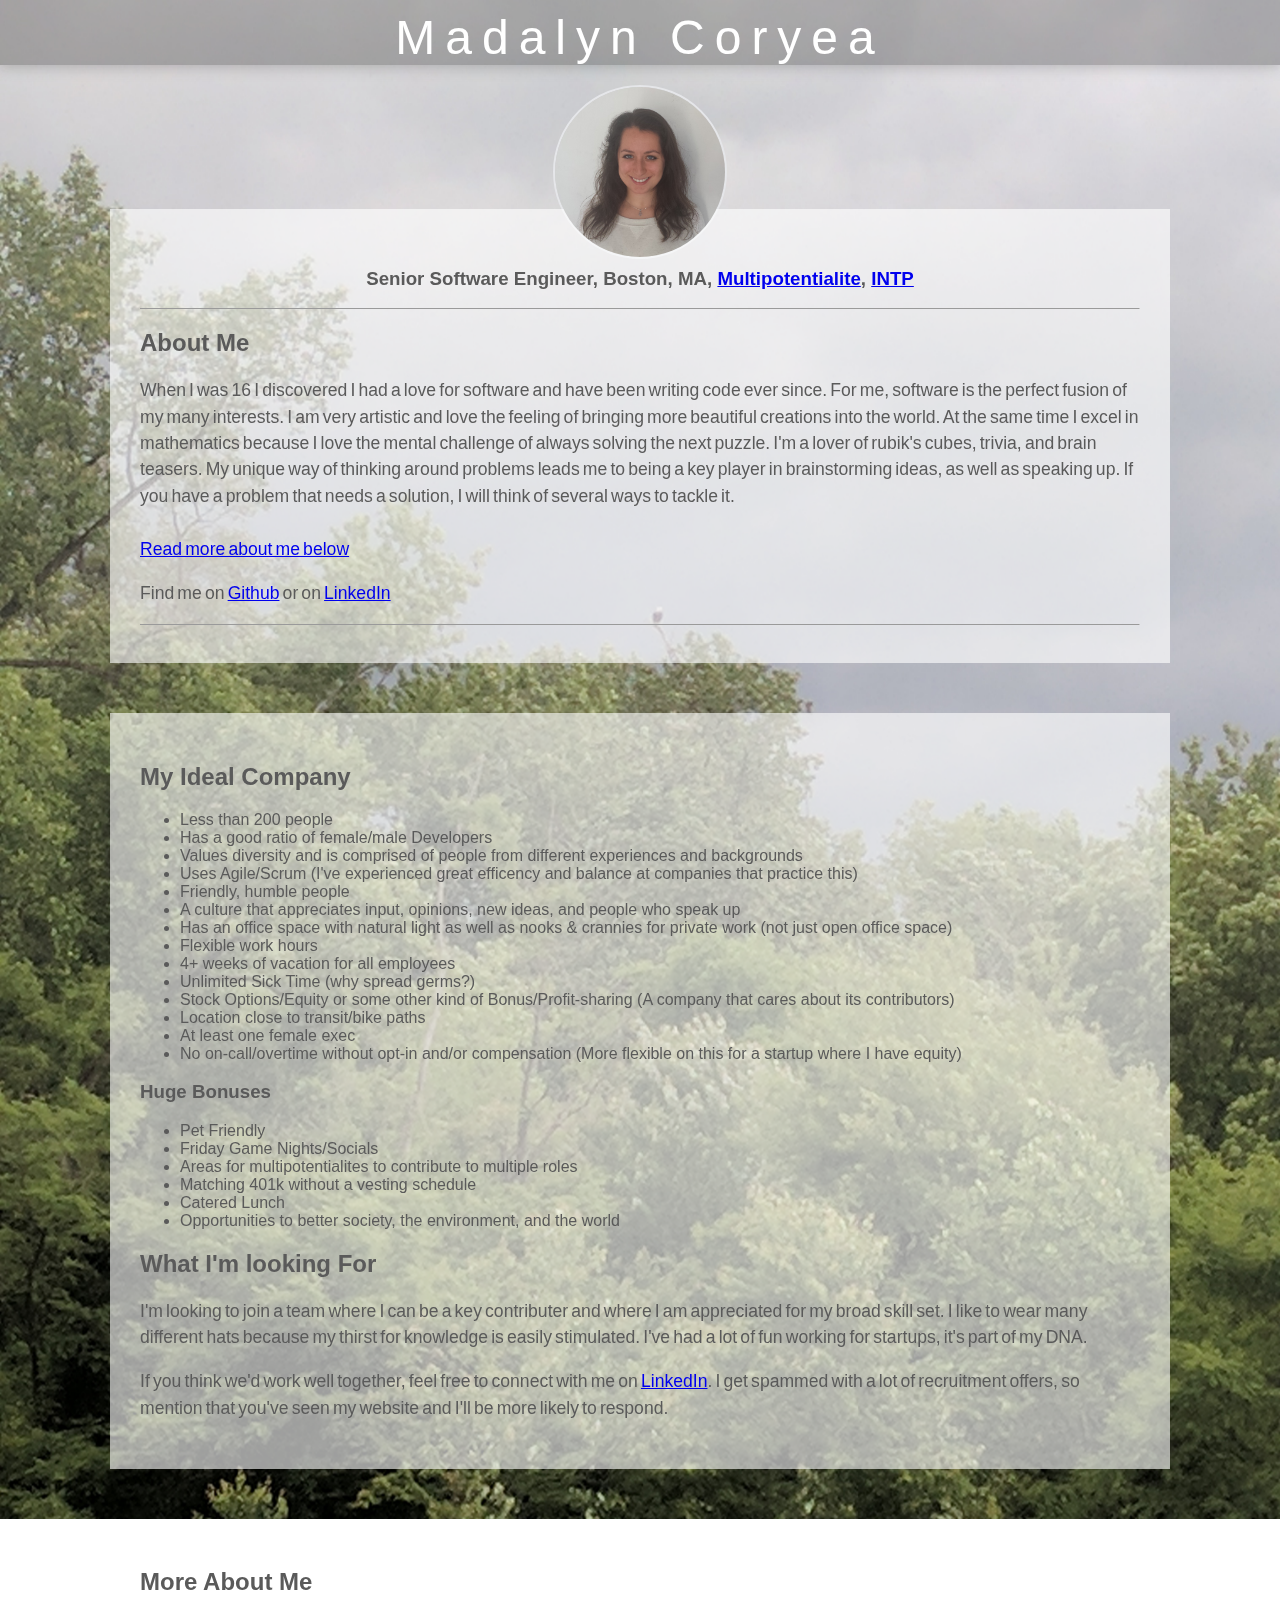
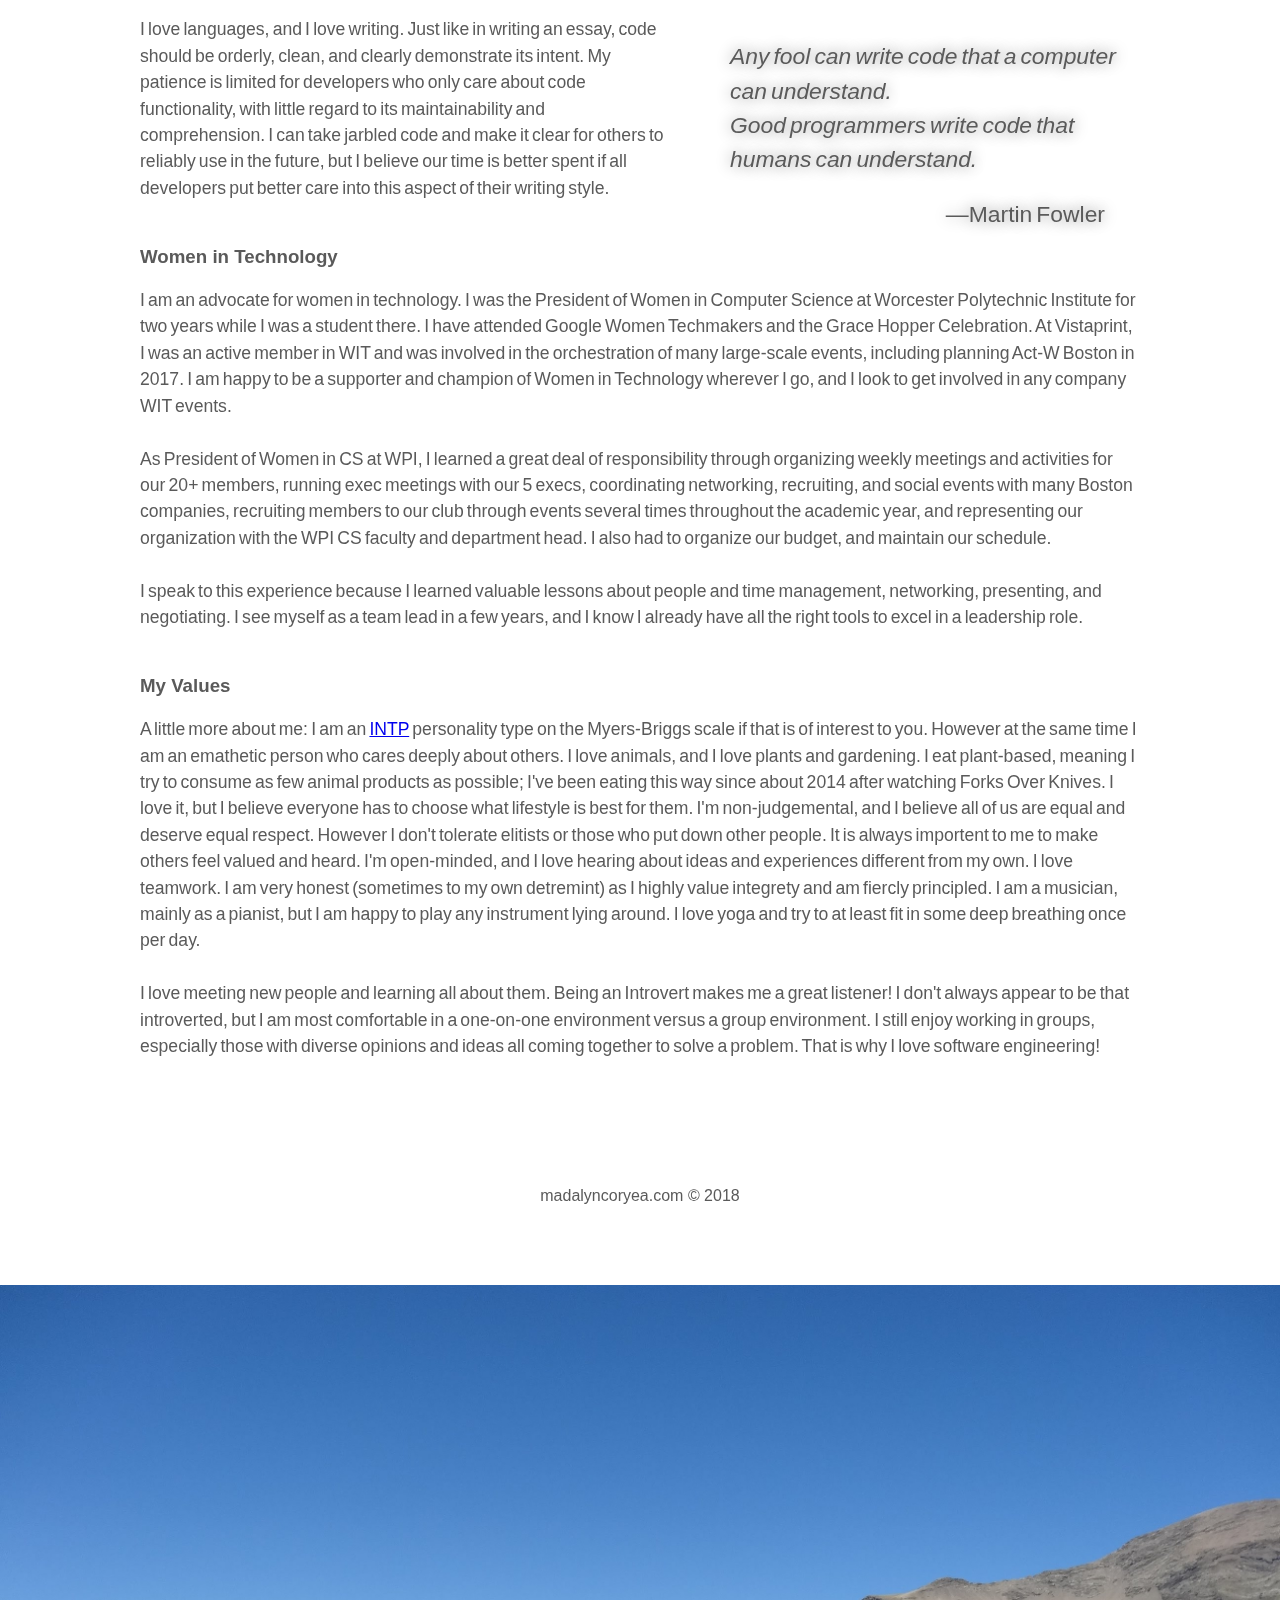
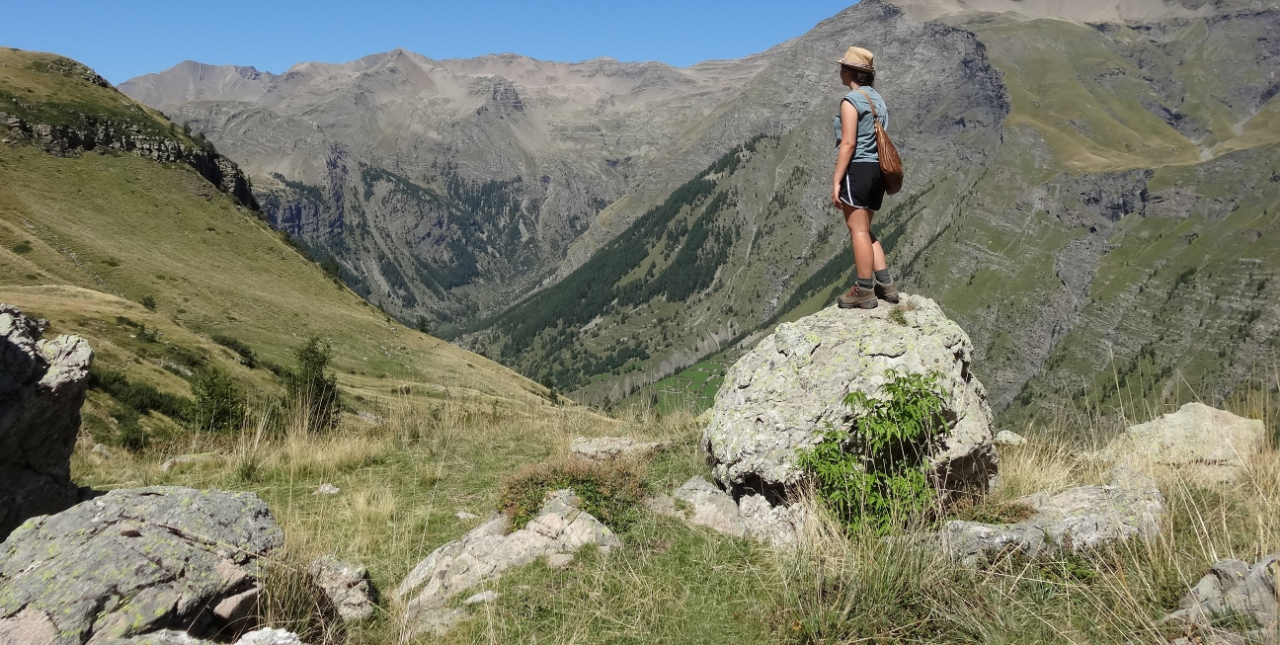
==== index.html @ 13cb74f4 "more background magic" ====
<html>
	<head>
		<link rel="stylesheet" href="default.css" type="text/css">
	</head>

	<body>
		<div class="wrapper">
 			<img id="bottom_background" src="scape_4.jpg" />

			<div class="logo">
				Madalyn Coryea
			</div>
			<!-- Mask for logo to offset the rest of the content correctly. -->
			<div class="logo_holder">
				Madalyn Coryea
			</div>

			<img id="headshot" src="headshot.jpg" alt="Madalyn Coryea's Photo"/>

			<div class="content negative-margin-top">
				<h3 id="tagline">
					Senior Software Engineer, Boston, MA, <a href="https://en.wikipedia.org/wiki/Multipotentiality">Multipotentialite</a>, <a href="https://www.16personalities.com/intp-personality" target="_blank">INTP</a>
				</h3>
				<hr/>
				<h2>
					About Me
				</h2>
				<p>
					When I was 16 I discovered I had a love for software and have been writing code ever since. For me, software is the perfect fusion of my many interests. I am very artistic and love the feeling of bringing more beautiful creations into the world. At the same time I excel in mathematics because I love the mental challenge of always solving the next puzzle. I'm a lover of rubik's cubes, trivia, and brain teasers. My unique way of thinking around problems leads me to being a key player in brainstorming ideas, as well as speaking up. If you have a problem that needs a solution, I will think of several ways to tackle it.
					<br/><br/>

					<a href="madalyncoryea.com">Read more about me below</a>
				</p>
				<p>
					Find me on <a href="https://github.com/madalyn">Github</a> or on <a href="https://www.linkedin.com/in/madalyn-coryea-bbb9a641/" target="_blank">LinkedIn</a>
				</p>
				<hr/>
			</div>

			<div class="content">
				<h2>
					My Ideal Company
				</h2>
				<ul>
					<li>Less than 200 people</li>
					<li>Has a good ratio of female/male Developers</li>
					<li>Values diversity and is comprised of people from different experiences and backgrounds</li>
					<li>Uses Agile/Scrum (I've experienced great efficency and balance at companies that practice this)</li>
					<li>Friendly, humble people</li>
					<li>A culture that appreciates input, opinions, new ideas, and people who speak up</li>
					<li>Has an office space with natural light as well as nooks & crannies for private work (not just open office space)</li>
					<li>Flexible work hours</li>
					<li>4+ weeks of vacation for all employees</li>
					<li>Unlimited Sick Time (why spread germs?)</li>
					<li>Stock Options/Equity or some other kind of Bonus/Profit-sharing (A company that cares about its contributors)</li>
					<li>Location close to transit/bike paths</li>
					<li>At least one female exec</li>
					<li>No on-call/overtime without opt-in and/or compensation (More flexible on this for a startup where I have equity)</li>
				</ul>

				<h3>
					Huge Bonuses
				</h3>
				<ul>
					<li>Pet Friendly</li>
					<li>Friday Game Nights/Socials</li>
					<li>Areas for multipotentialites to contribute to multiple roles</li>
					<li>Matching 401k without a vesting schedule</li>
					<li>Catered Lunch</li>
					<li>Opportunities to better society, the environment, and the world</li>
				</ul>
				<h2>
					What I'm looking For
				</h2>
				<p>
					I'm looking to join a team where I can be a key contributer and where I am appreciated for my broad skill set. I like to wear many different hats because my thirst for knowledge is easily stimulated. I've had a lot of fun working for startups, it's part of my DNA.
				</p>
				<p>
					If you think we'd work well together, feel free to connect with me on <a href="https://www.linkedin.com/in/madalyn-coryea-bbb9a641/" target="_blank">LinkedIn</a>. I get spammed with a lot of recruitment offers, so mention that you've seen my website and I'll be more likely to respond.
				</p>
			</div>
		</div>
		<div class="no-background">
			<div class="content">
				<h2>More About Me</h2>
				<div class="quote position-relative">
						<p><em>Any fool can write code that a computer can understand. <br>Good programmers write code that humans can understand.</em> <br><span class="align-right">&#8212;Martin Fowler</span></p>
					</div>
				<p>
				I love languages, and I love writing. Just like in writing an essay, code should be orderly, clean, and clearly demonstrate its intent. My patience is limited for developers who only care about code functionality, with little regard to its maintainability and comprehension. I can take jarbled code and make it clear for others to reliably use in the future, but I believe our time is better spent if all developers put better care into this aspect of their writing style.
				<br/><br/>
				</p>

				<h3>Women in Technology</h3>
				<p>
				I am an advocate for women in technology. I was the President of Women in Computer Science at Worcester Polytechnic Institute for two years while I was a student there. I have attended Google Women Techmakers and the Grace Hopper Celebration. At Vistaprint, I was an active member in WIT and was involved in the orchestration of many large-scale events, including planning Act-W Boston in 2017. I am happy to be a supporter and champion of Women in Technology wherever I go, and I look to get involved in any company WIT events.
				<br/><br/>

				As President of Women in CS at WPI, I learned a great deal of responsibility through organizing weekly meetings and activities for our 20+ members, running exec meetings with our 5 execs, coordinating networking, recruiting, and social events with many Boston companies, recruiting members to our club through events several times throughout the academic year, and representing our organization with the WPI CS faculty and department head. I also had to organize our budget, and maintain our schedule.
				<br/><br/>

				I speak to this experience because I learned valuable lessons about people and time management, networking, presenting, and negotiating. I see myself as a team lead in a few years, and I know I already have all the right tools to excel in a leadership role.
				<br/><br/>
				</p>

				<h3>My Values</h3>
				<p>
				A little more about me: I am an <a href="https://www.16personalities.com/intp-personality" target="_blank">INTP</a> personality type on the Myers-Briggs scale if that is of interest to you. However at the same time I am an emathetic person who cares deeply about others. I love animals, and I love plants and gardening. I eat plant-based, meaning I try to consume as few animal products as possible; I've been eating this way since about 2014 after watching Forks Over Knives. I love it, but I believe everyone has to choose what lifestyle is best for them. I'm non-judgemental, and I believe all of us are equal and deserve equal respect. However I don't tolerate elitists or those who put down other people. It is always importent to me to make others feel valued and heard. I'm open-minded, and I love hearing about ideas and experiences different from my own. I love teamwork. I am very honest (sometimes to my own detremint) as I highly value integrety and am fiercly principled. I am a musician, mainly as a pianist, but I am happy to play any instrument lying around. I love yoga and try to at least fit in some deep breathing once per day.
				<br/><br/>

				I love meeting new people and learning all about them. Being an Introvert makes me a great listener! I don't always appear to be that introverted, but I am most comfortable in a one-on-one environment versus a group environment. I still enjoy working in groups, especially those with diverse opinions and ideas all coming together to solve a problem. That is why I love software engineering!
				</p>
			</div>
		</div>
		<div>
			<div class="content text-align-center">
				madalyncoryea.com &copy; 2018
			</div>
			<!-- TODO: This should be fixed to the bottom. The top should scroll relative to it's section (as a section background) -->
			<img id="background" src="scape_6.JPG" />
		</div>
	</body>
</html>
---- default.css ----
/*
--fonts--
"Lucida Console", Monaco, monospace
"Courier New", Courier, monospace
Arial, Helvetica, sans-serif;
Palatino,"Palatino Linotype","Palatino LT STD","Book Antiqua",Georgia,serif;
Optima,Segoe,"Segoe UI",Candara,Calibri,Arial,sans-serif;
--styles--
box-shadow: 0px 0px 15px rgba(0,0,0,.25);
--colors--
rgb(0, 255, 226) ##ddfdcd
rgb(99, 255, 237)
*/
html,body{
	color: rgb(90,90,90); 
	font-family: "Century Gothic",CenturyGothic,AppleGothic,sans-serif;
	font-size: 100%;
	margin:0;
	padding: 0;
}
h1{font-weight: normal; /*box-shadow: 0px 0px 15px rgba(0,0,0,.25);*/}
h2{}
h3{}
p {font-size: 1.1em; line-height: 1.5em; word-spacing: -0.1em;}
hr{border-bottom-style: none;}

#bottom_background{
	position: fixed;
	width: 100%;
	height: auto;
	min-width: 1080px;
	min-height: 720px;
	z-index: -1;
}

.tree-background{
	background-image: url("scape_4.jpg");
	width: 100%;
	height: auto;
	z-index: -1;
}

#background{
	width: 100%;
	height: auto;
	min-width: 1080px;
	min-height: 720px;
	z-index: -1;
	/* Position:fixed; Perhaps adding a second, third, etc. image.
	position: fixed;
	bottom: 0;*/
}

.no-background{
	background-color: white;
	z-index: 2;
	width: 100%
}

#footer .img{
/*	background-image: url("scape_6.JPG");
*/	width: 100%;
	height: 100%;
	padding: 80px 0px;
	min-width: 1080px;
	min-height: 720px;
}

.wrapper{
	/*position: absolute;
	height: 100%;*/
	width: 100%;
}

.logo{
	/* Have a high padding to top to start (~200px) then sticky header after scroll to header height */
	/*font-family: Arial, Helvetica, sans-serif;*/
	position: fixed;
	z-index: 1;
}

.logo_holder{
	visibility: hidden;
}

.logo, .logo_holder{
	width: 100%;
	font-size: 36pt;
	letter-spacing: 10px;
	text-align: center;
	box-shadow: 0px 0px 15px rgba(0,0,0,.25);
	background-color: rgba(0,0,0,.25);
	color: white;
	padding-top: 10px;
}

.content{
	display: block;
	margin: 50px auto;
	padding: 30px;
	max-width: 1000px;
	background-color: rgba(255,255,255,.62);
}

.quote{
	display: inline-block;
	float:right;
	max-width:410px;
	font-size:1.3em;
	margin:0px 0px 30px 60px;
	text-shadow:0px 0px 15px gray;
	/*color:rgb(94,94,94);*/
}

#headshot{
	width: 170px;
	border-radius: 50%;
	display: block;
	margin: 20px auto;
	border: 2px solid rgb(229, 230, 233);
}

#tagline{
	text-align: center;
	padding-top: 10px;
}

#about_page{
	border-bottom: rgb(0, 255, 226) 20px dashed;
	box-shadow: 0px 0px 15px rgba(0,0,0,.25);
}


.color-gray{color:dimgray;}
.position-relative{position: relative;}
.padding-normal{ padding: 0px 20px;}
.align-right{float: right; margin-right:35px; margin-top: 20px;}
.negative-margin-top{margin-top: -70px}
.text-align-center{text-align: center;}
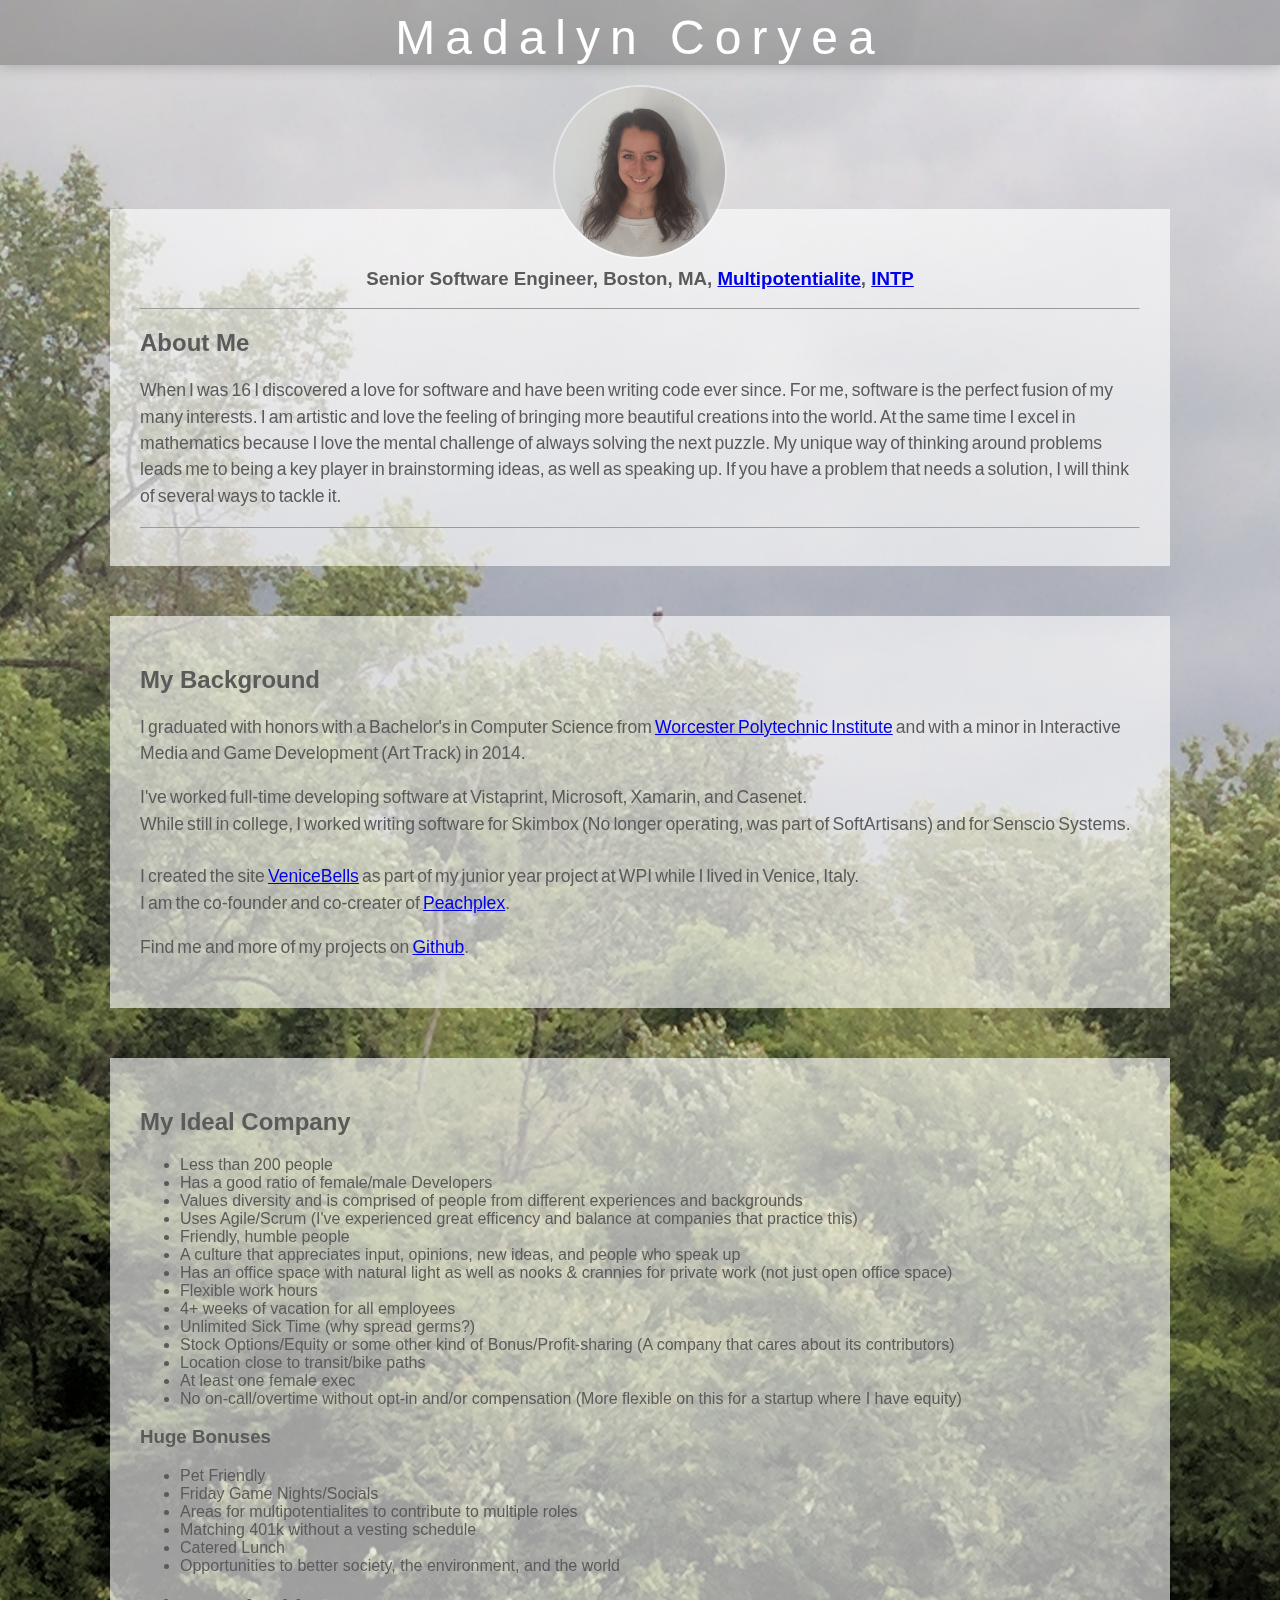
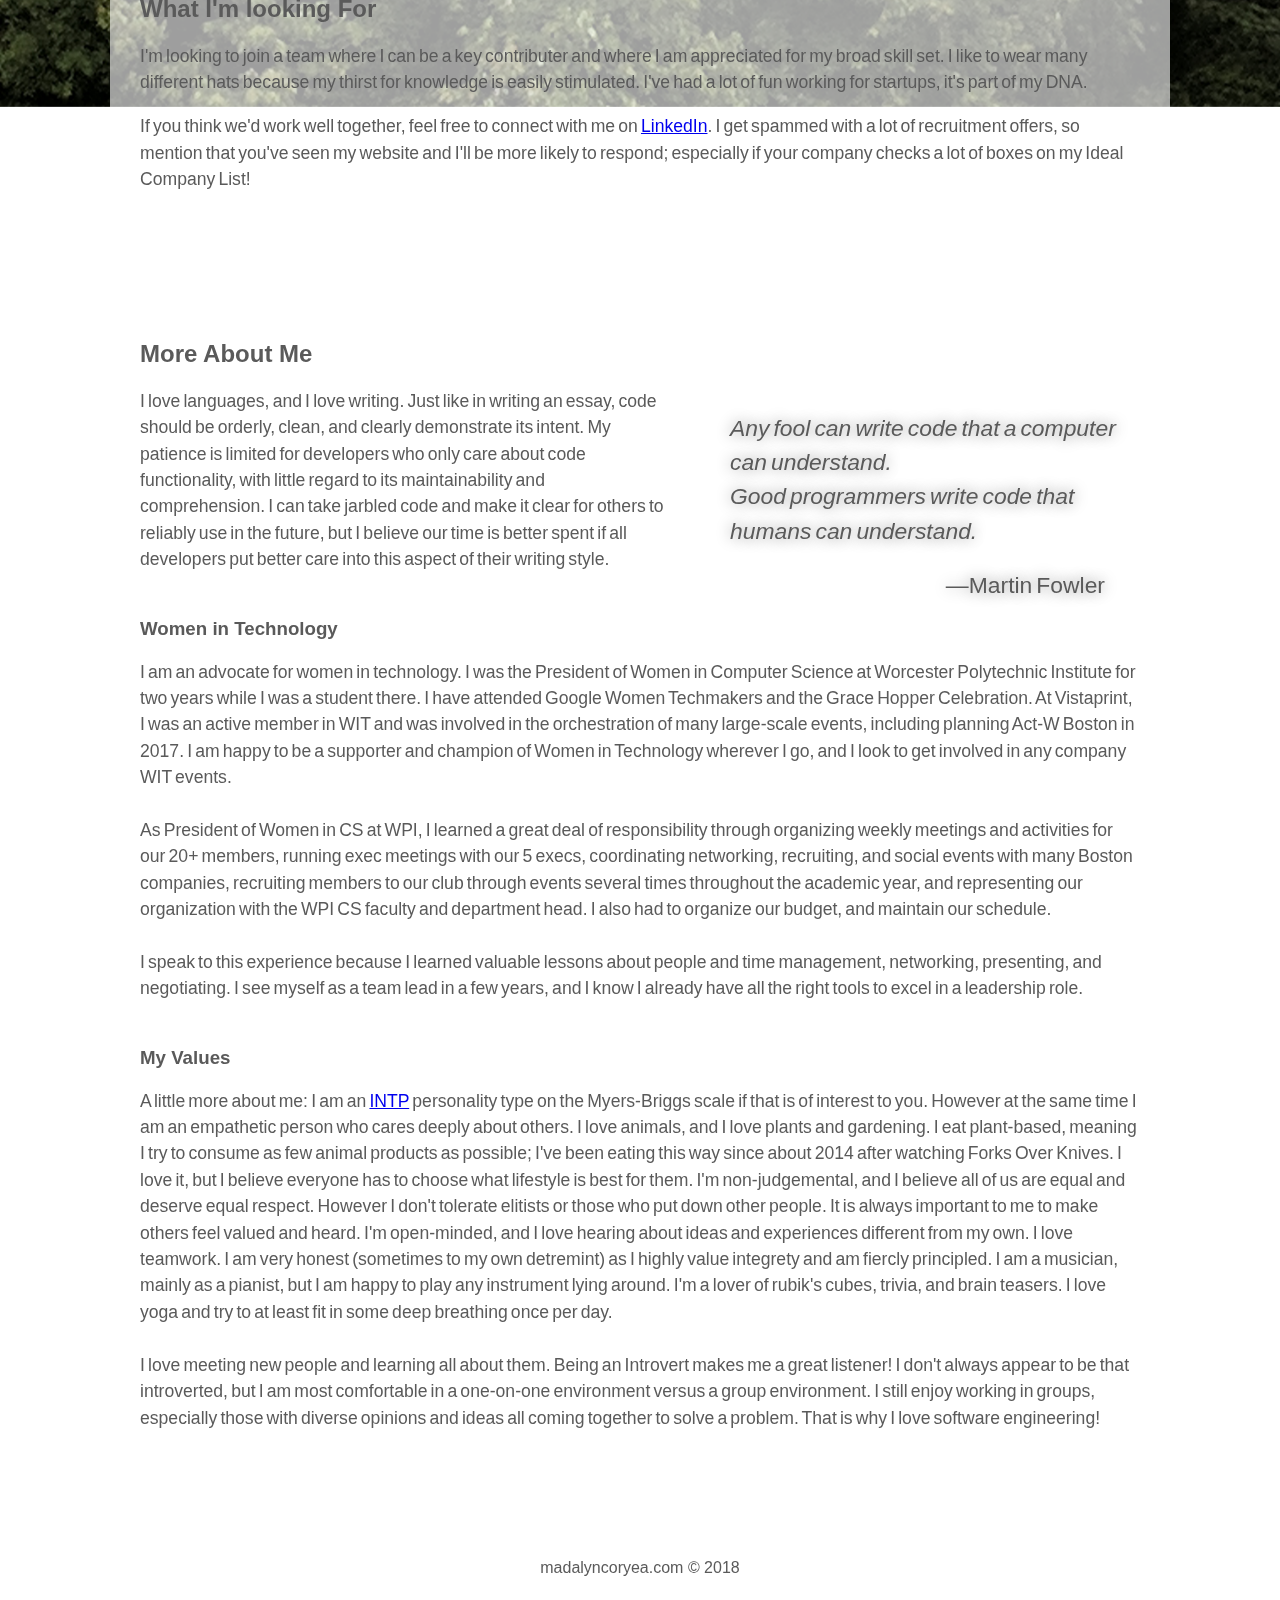
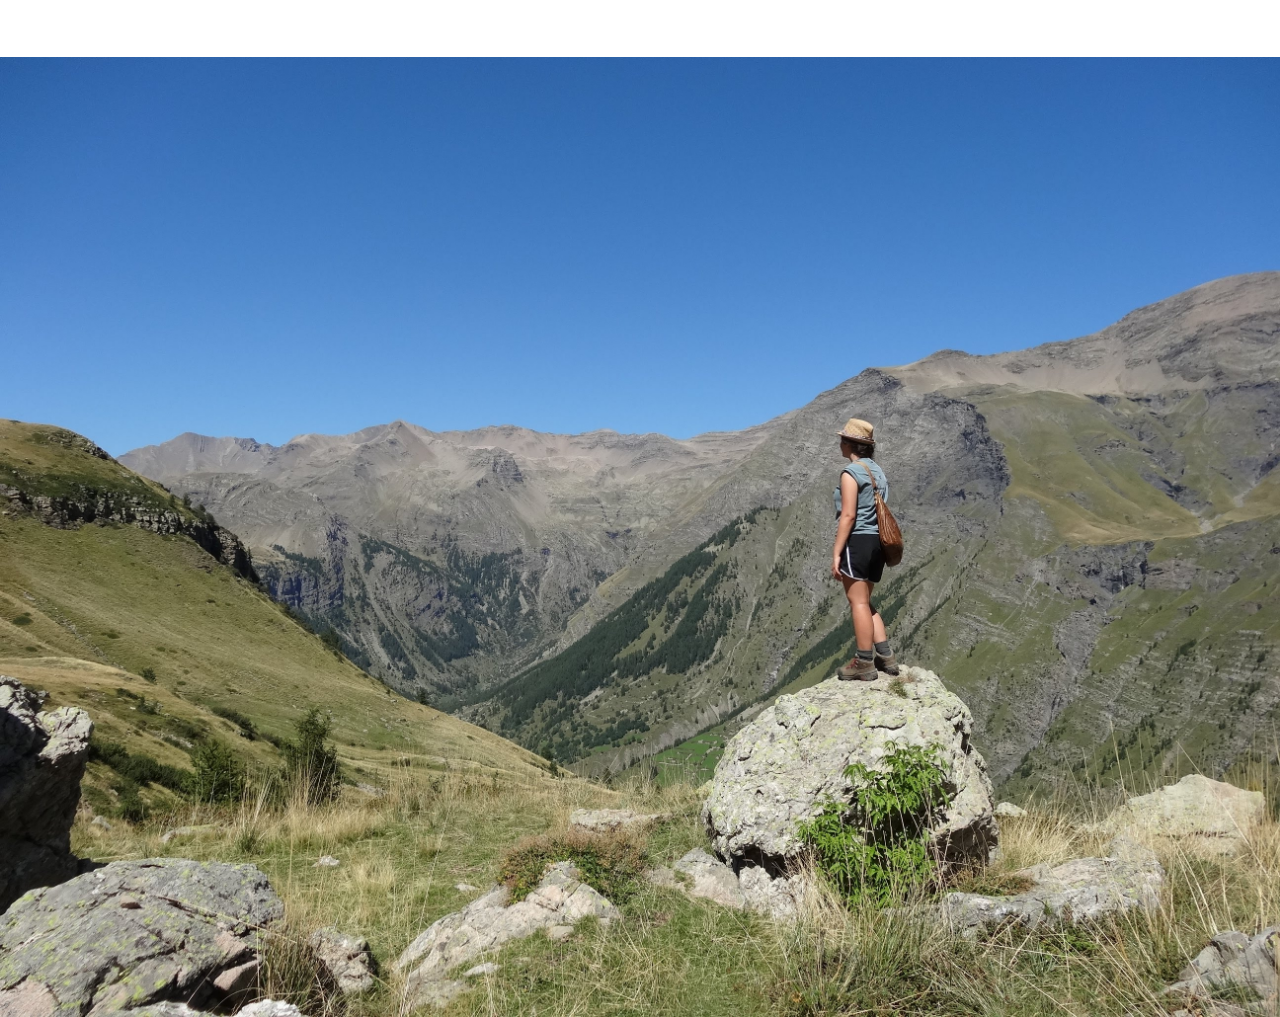
==== commit a4f74f19: "Content updated" ====
--- a/index.html
+++ b/index.html
@@ -19,24 +19,36 @@
 
 			<div class="content negative-margin-top">
 				<h3 id="tagline">
-					Senior Software Engineer, Boston, MA, <a href="https://en.wikipedia.org/wiki/Multipotentiality">Multipotentialite</a>, <a href="https://www.16personalities.com/intp-personality" target="_blank">INTP</a>
+					Senior Software Engineer, Boston, MA, <a href="https://en.wikipedia.org/wiki/Multipotentiality" target="_blank">Multipotentialite</a>, <a href="https://www.16personalities.com/intp-personality" target="_blank">INTP</a>
 				</h3>
 				<hr/>
 				<h2>
 					About Me
 				</h2>
 				<p>
-					When I was 16 I discovered I had a love for software and have been writing code ever since. For me, software is the perfect fusion of my many interests. I am very artistic and love the feeling of bringing more beautiful creations into the world. At the same time I excel in mathematics because I love the mental challenge of always solving the next puzzle. I'm a lover of rubik's cubes, trivia, and brain teasers. My unique way of thinking around problems leads me to being a key player in brainstorming ideas, as well as speaking up. If you have a problem that needs a solution, I will think of several ways to tackle it.
-					<br/><br/>
-
-					<a href="madalyncoryea.com">Read more about me below</a>
-				</p>
-				<p>
-					Find me on <a href="https://github.com/madalyn">Github</a> or on <a href="https://www.linkedin.com/in/madalyn-coryea-bbb9a641/" target="_blank">LinkedIn</a>
+					When I was 16 I discovered a love for software and have been writing code ever since. For me, software is the perfect fusion of my many interests. I am  artistic and love the feeling of bringing more beautiful creations into the world. At the same time I excel in mathematics because I love the mental challenge of always solving the next puzzle. My unique way of thinking around problems leads me to being a key player in brainstorming ideas, as well as speaking up. If you have a problem that needs a solution, I will think of several ways to tackle it.
 				</p>
 				<hr/>
 			</div>
 
+			<div class="content">
+				<h2>My Background</h2>
+				<p>
+					I graduated with honors with a Bachelor's in Computer Science from <a href="https://en.wikipedia.org/wiki/Worcester_Polytechnic_Institute#Academics" target="_blank">Worcester Polytechnic Institute</a> and with a minor in Interactive Media and Game Development (Art Track) in 2014.
+				</p>
+				<p>
+					I've worked full-time developing software at Vistaprint, Microsoft, Xamarin, and Casenet.
+					<br/>
+					While still in college, I worked writing software for Skimbox (No longer operating, was part of SoftArtisans) and for Senscio Systems.
+					<br/><br/>
+					I created the site <a href="http://venicebells.com/">VeniceBells</a> as part of my junior year project at WPI while I lived in Venice, Italy.
+					<br/>
+					I am the co-founder and co-creater of <a href="http://peachplex.com">Peachplex</a>.
+				</p>
+				<p>
+					Find me and more of my projects on <a href="https://github.com/madalyn">Github</a>.
+				</p>
+			</div>
 			<div class="content">
 				<h2>
 					My Ideal Company
@@ -76,7 +88,7 @@
 					I'm looking to join a team where I can be a key contributer and where I am appreciated for my broad skill set. I like to wear many different hats because my thirst for knowledge is easily stimulated. I've had a lot of fun working for startups, it's part of my DNA.
 				</p>
 				<p>
-					If you think we'd work well together, feel free to connect with me on <a href="https://www.linkedin.com/in/madalyn-coryea-bbb9a641/" target="_blank">LinkedIn</a>. I get spammed with a lot of recruitment offers, so mention that you've seen my website and I'll be more likely to respond.
+					If you think we'd work well together, feel free to connect with me on <a href="https://www.linkedin.com/in/madalyn-coryea-bbb9a641/" target="_blank">LinkedIn</a>. I get spammed with a lot of recruitment offers, so mention that you've seen my website and I'll be more likely to respond; especially if your company checks a lot of boxes on my Ideal Company List!
 				</p>
 			</div>
 		</div>
@@ -105,7 +117,7 @@
 
 				<h3>My Values</h3>
 				<p>
-				A little more about me: I am an <a href="https://www.16personalities.com/intp-personality" target="_blank">INTP</a> personality type on the Myers-Briggs scale if that is of interest to you. However at the same time I am an emathetic person who cares deeply about others. I love animals, and I love plants and gardening. I eat plant-based, meaning I try to consume as few animal products as possible; I've been eating this way since about 2014 after watching Forks Over Knives. I love it, but I believe everyone has to choose what lifestyle is best for them. I'm non-judgemental, and I believe all of us are equal and deserve equal respect. However I don't tolerate elitists or those who put down other people. It is always importent to me to make others feel valued and heard. I'm open-minded, and I love hearing about ideas and experiences different from my own. I love teamwork. I am very honest (sometimes to my own detremint) as I highly value integrety and am fiercly principled. I am a musician, mainly as a pianist, but I am happy to play any instrument lying around. I love yoga and try to at least fit in some deep breathing once per day.
+				A little more about me: I am an <a href="https://www.16personalities.com/intp-personality" target="_blank">INTP</a> personality type on the Myers-Briggs scale if that is of interest to you. However at the same time I am an empathetic person who cares deeply about others. I love animals, and I love plants and gardening. I eat plant-based, meaning I try to consume as few animal products as possible; I've been eating this way since about 2014 after watching Forks Over Knives. I love it, but I believe everyone has to choose what lifestyle is best for them. I'm non-judgemental, and I believe all of us are equal and deserve equal respect. However I don't tolerate elitists or those who put down other people. It is always important to me to make others feel valued and heard. I'm open-minded, and I love hearing about ideas and experiences different from my own. I love teamwork. I am very honest (sometimes to my own detremint) as I highly value integrety and am fiercly principled. I am a musician, mainly as a pianist, but I am happy to play any instrument lying around. I'm a lover of rubik's cubes, trivia, and brain teasers. I love yoga and try to at least fit in some deep breathing once per day.
 				<br/><br/>
 
 				I love meeting new people and learning all about them. Being an Introvert makes me a great listener! I don't always appear to be that introverted, but I am most comfortable in a one-on-one environment versus a group environment. I still enjoy working in groups, especially those with diverse opinions and ideas all coming together to solve a problem. That is why I love software engineering!
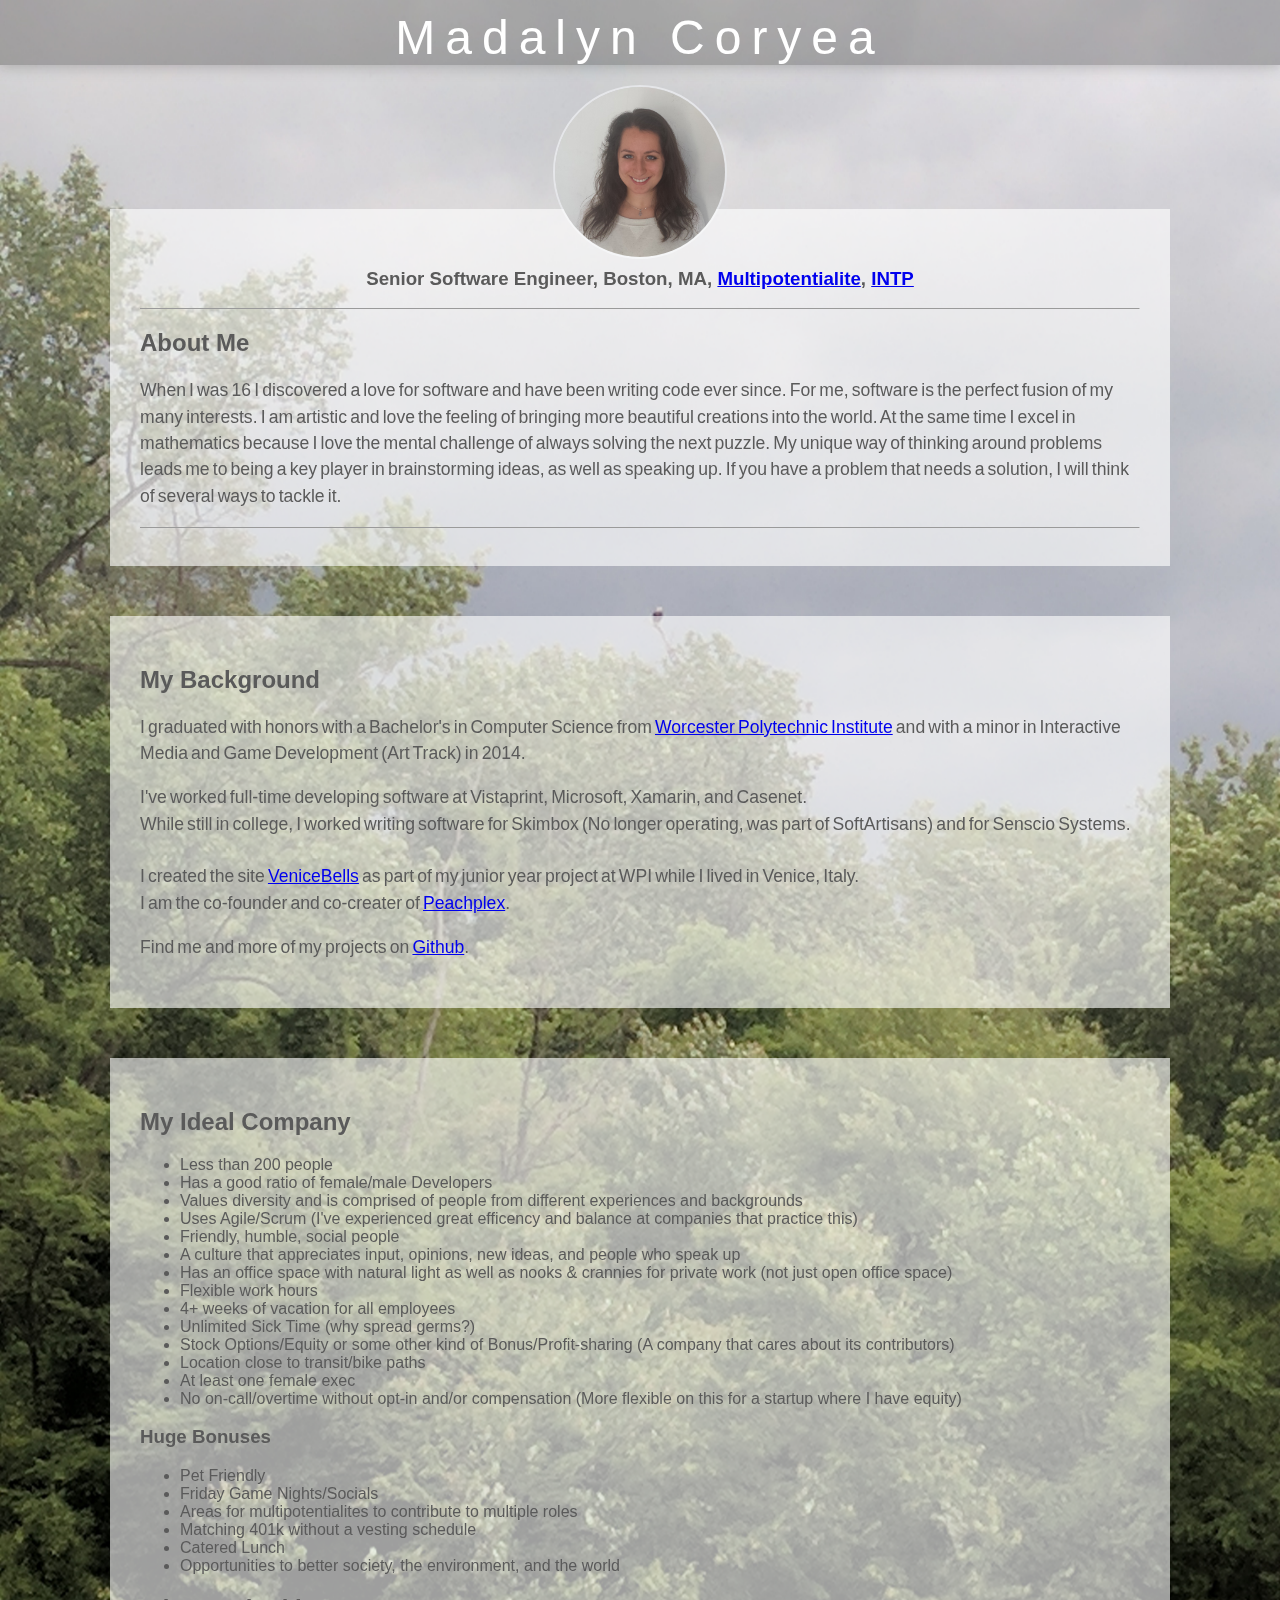
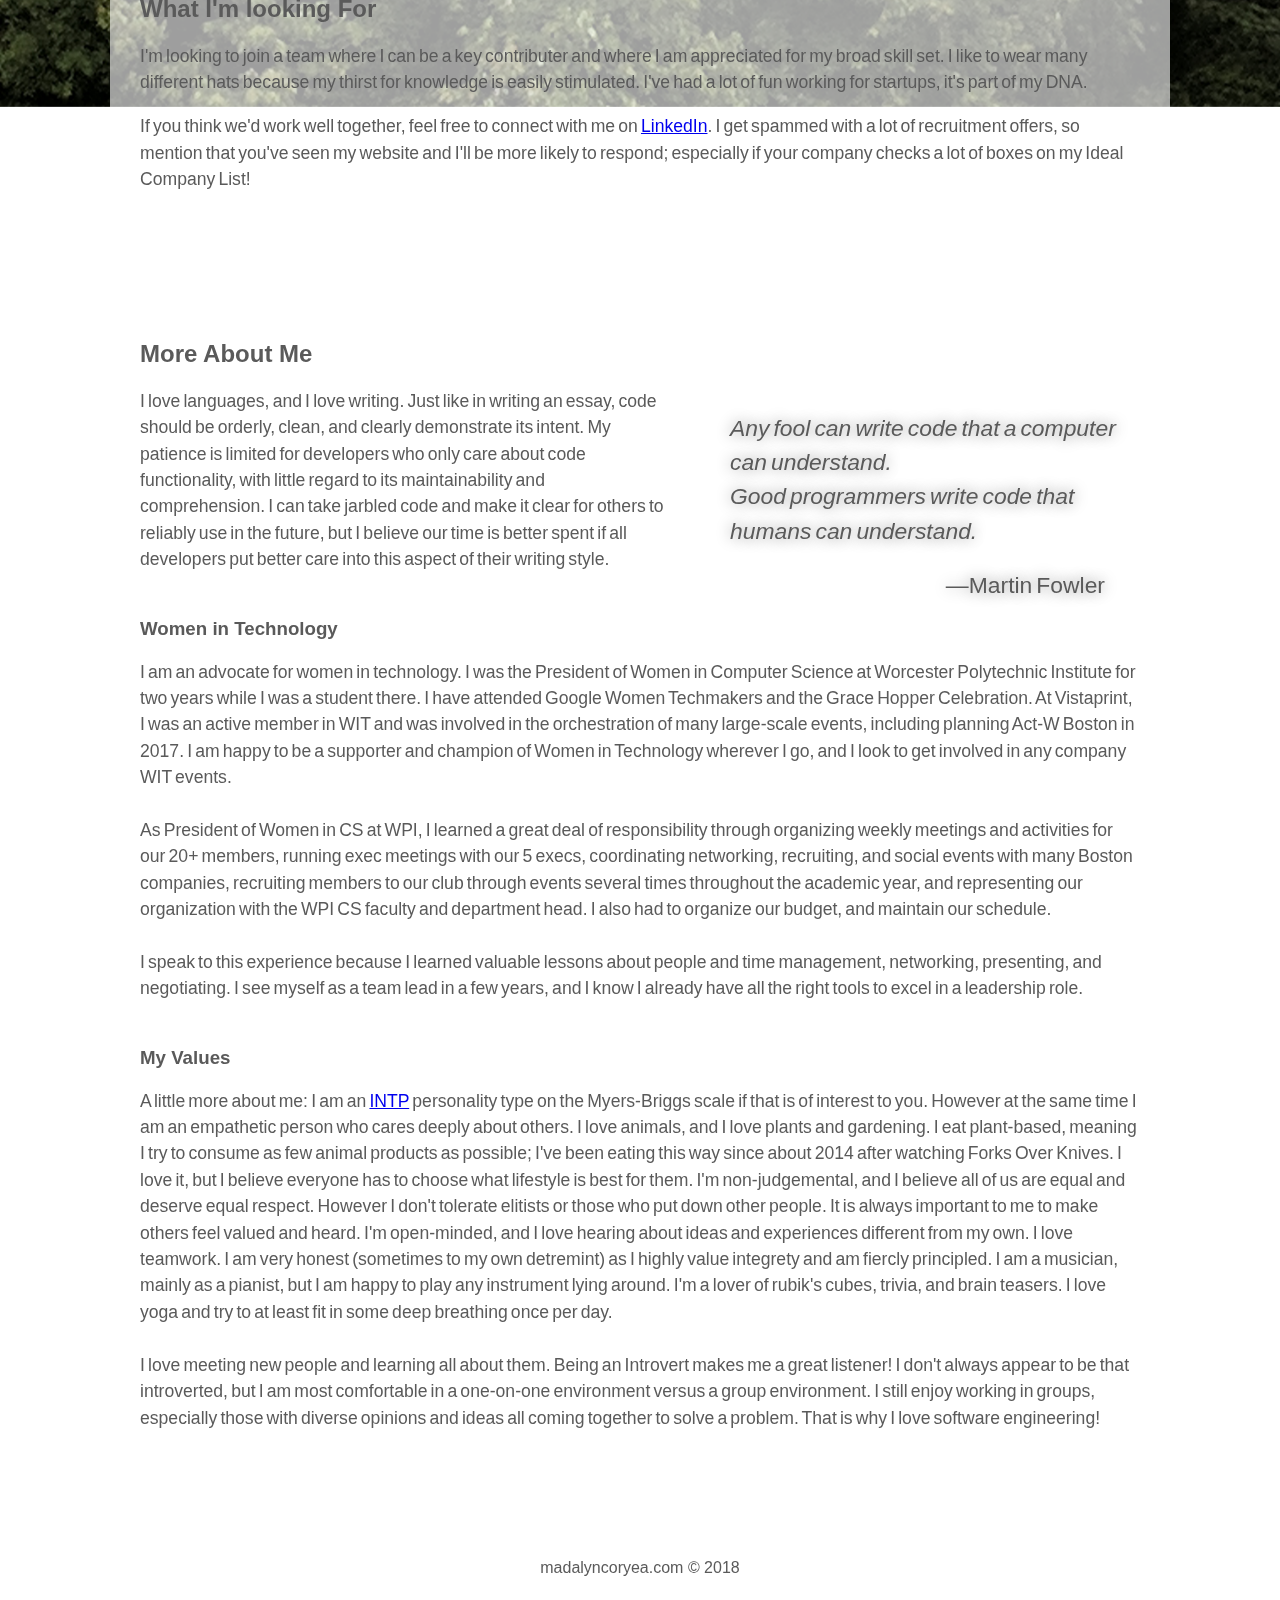
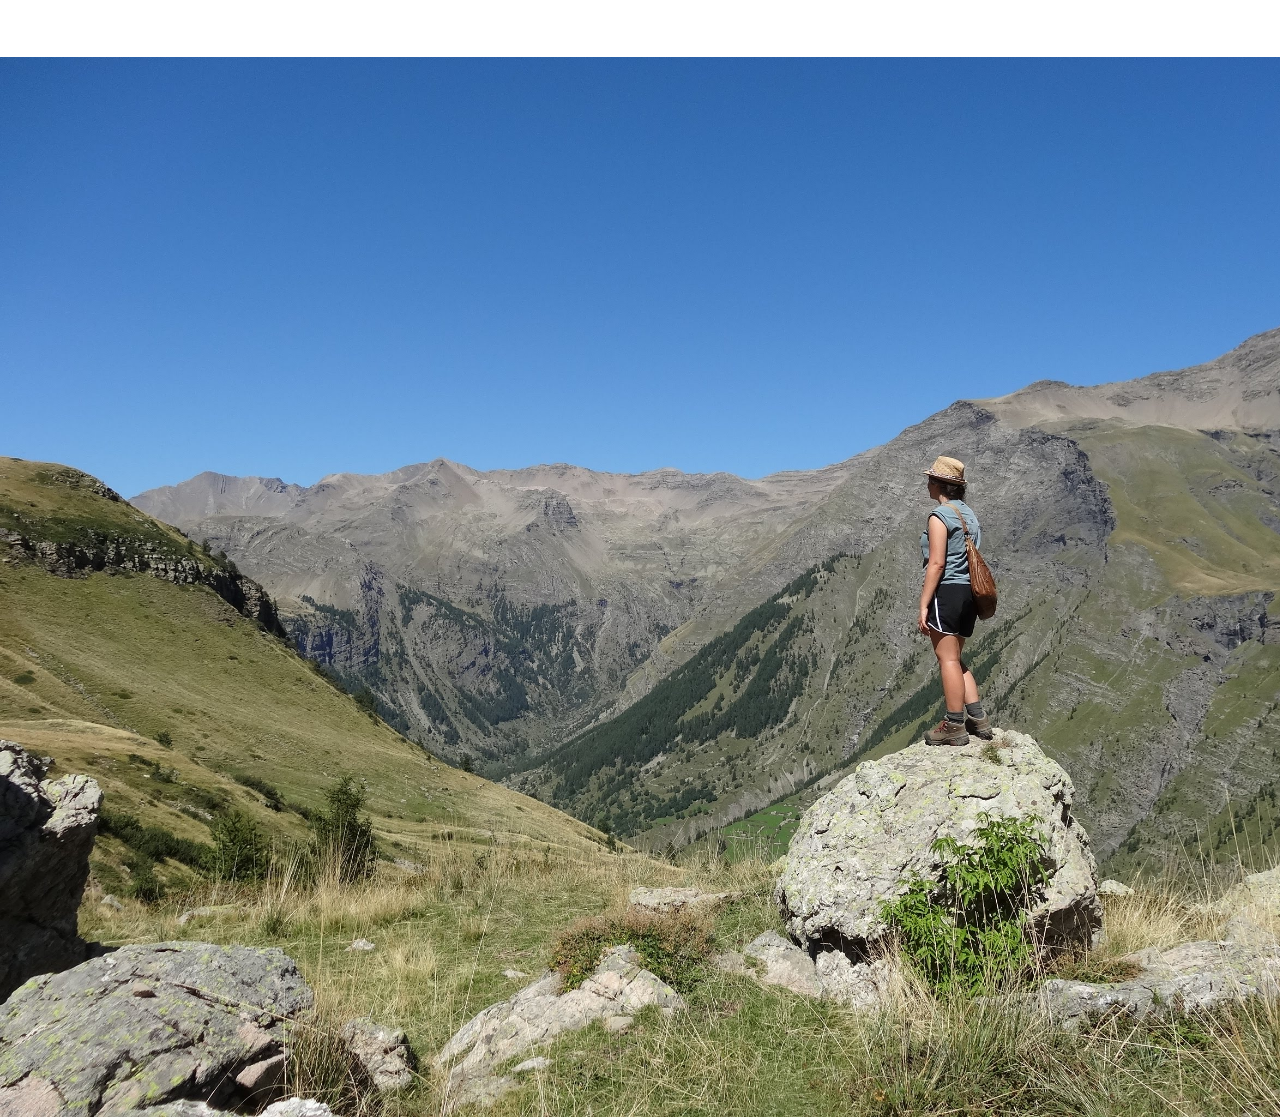
==== commit 6733bae3: "Fixed bottom background" ====
--- a/index.html
+++ b/index.html
@@ -58,7 +58,7 @@
 					<li>Has a good ratio of female/male Developers</li>
 					<li>Values diversity and is comprised of people from different experiences and backgrounds</li>
 					<li>Uses Agile/Scrum (I've experienced great efficency and balance at companies that practice this)</li>
-					<li>Friendly, humble people</li>
+					<li>Friendly, humble, social people</li>
 					<li>A culture that appreciates input, opinions, new ideas, and people who speak up</li>
 					<li>Has an office space with natural light as well as nooks & crannies for private work (not just open office space)</li>
 					<li>Flexible work hours</li>
@@ -128,8 +128,7 @@
 			<div class="content text-align-center">
 				madalyncoryea.com &copy; 2018
 			</div>
-			<!-- TODO: This should be fixed to the bottom. The top should scroll relative to it's section (as a section background) -->
-			<img id="background" src="scape_6.JPG" />
+			<div id="footer"></div>
 		</div>
 	</body>
 </html>--- a/default.css
+++ b/default.css
@@ -57,13 +57,13 @@
 	width: 100%
 }
 
-#footer .img{
-/*	background-image: url("scape_6.JPG");
-*/	width: 100%;
+#footer{
+	background-image: url("scape_6.JPG");
+	background-repeat: no-repeat;
+	background-size: cover;
+	width: 100%;
 	height: 100%;
 	padding: 80px 0px;
-	min-width: 1080px;
-	min-height: 720px;
 }
 
 .wrapper{
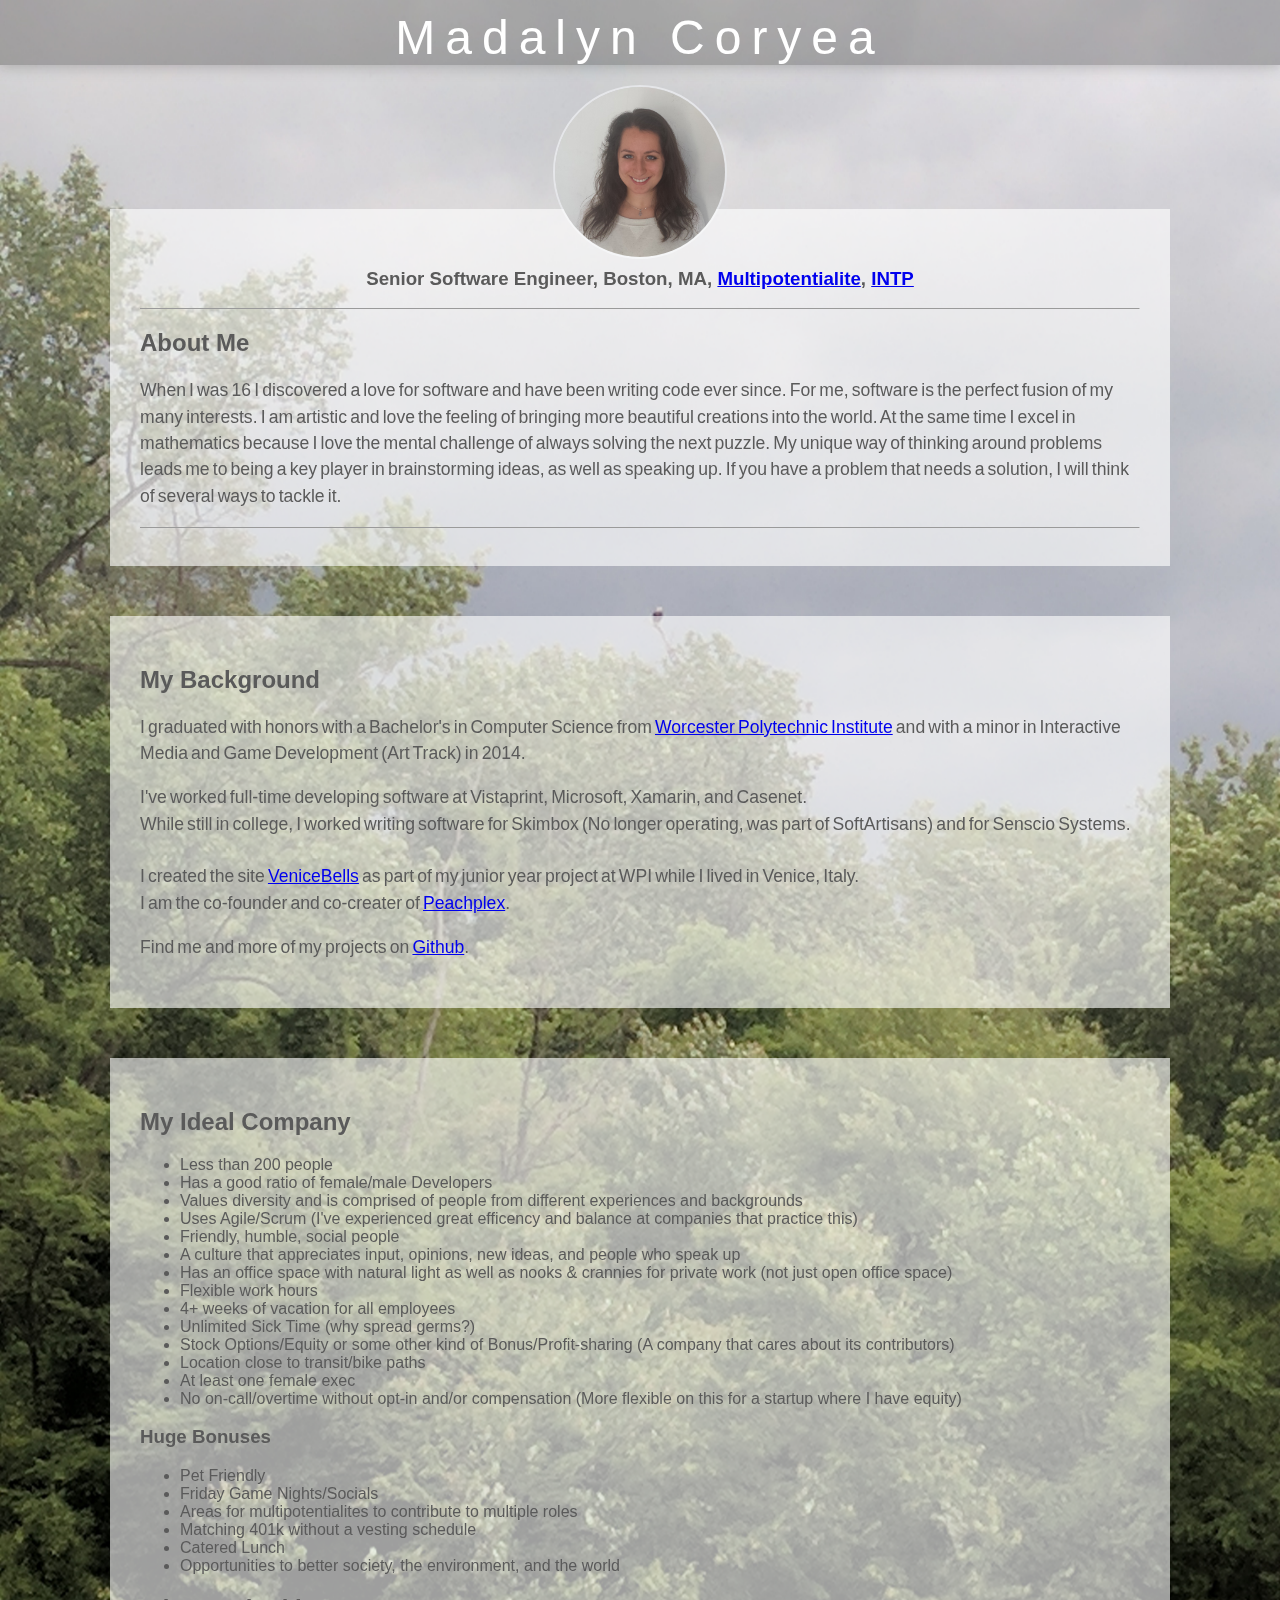
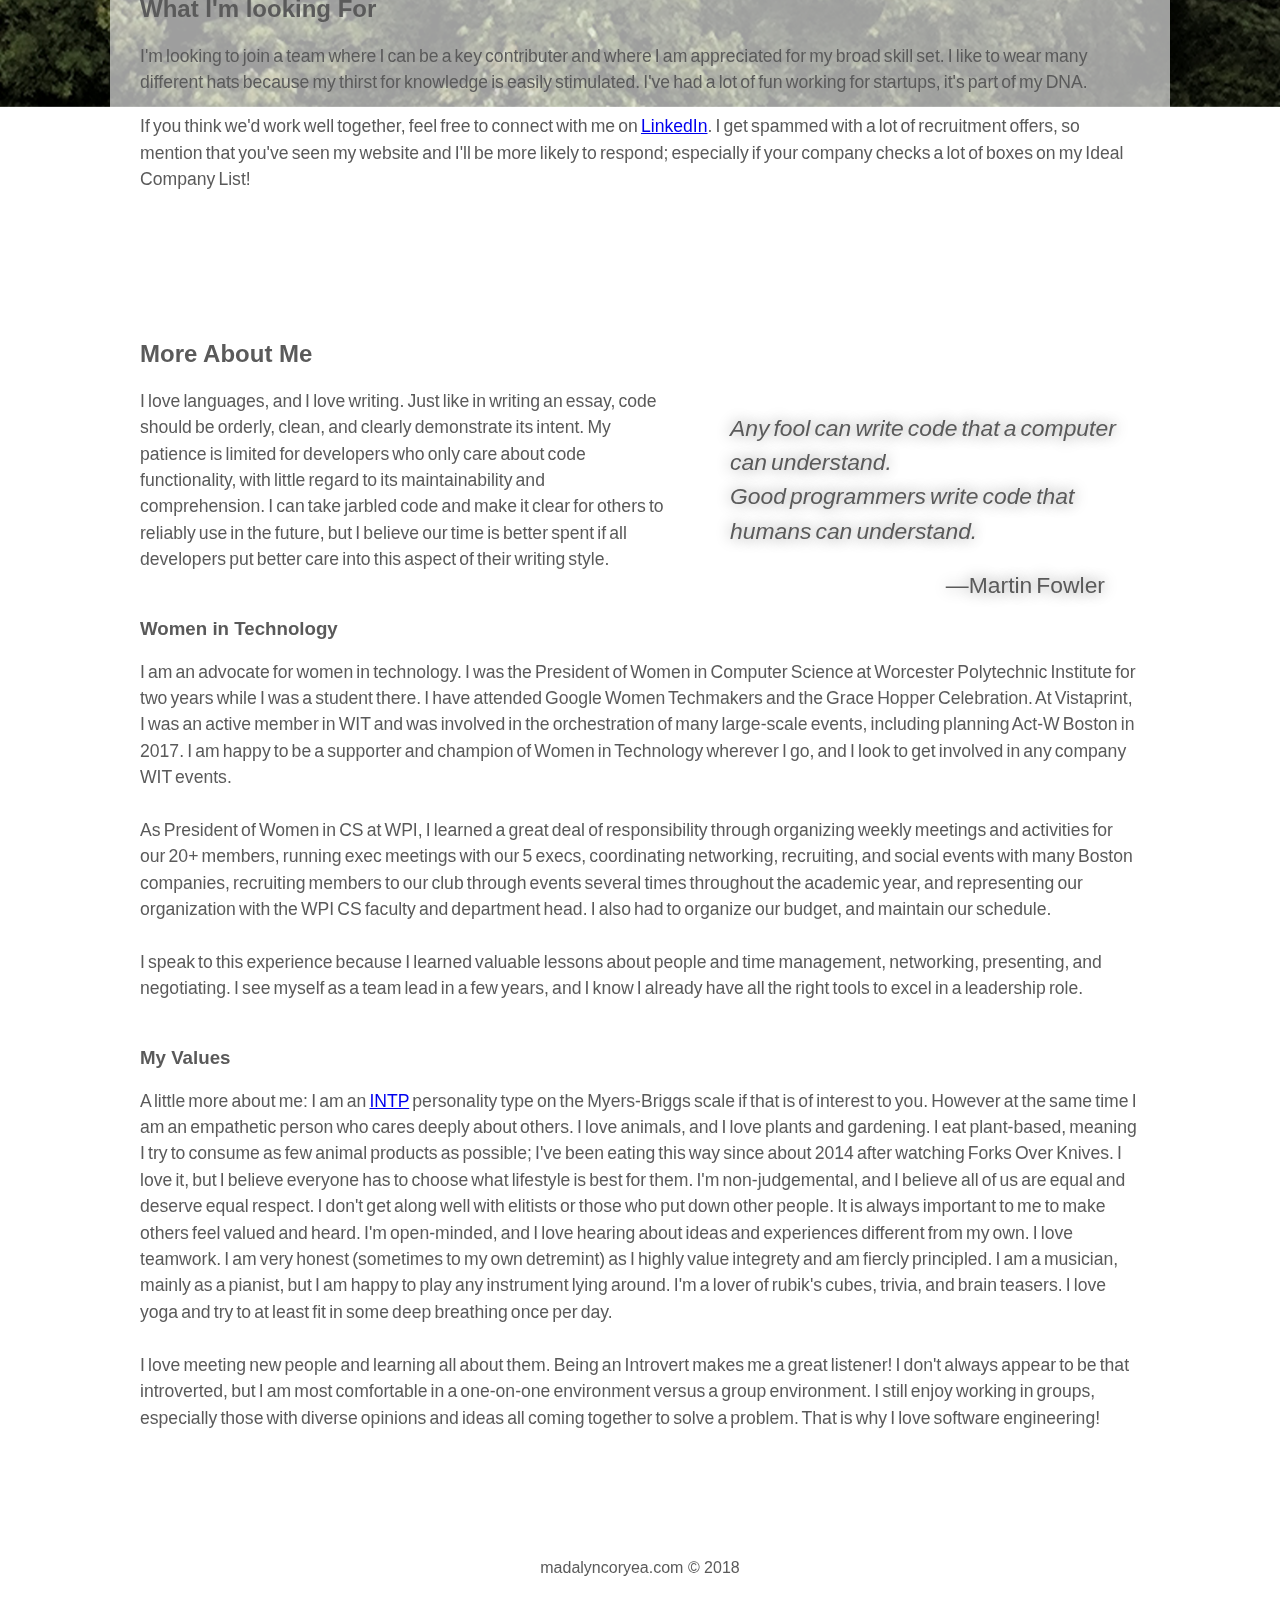
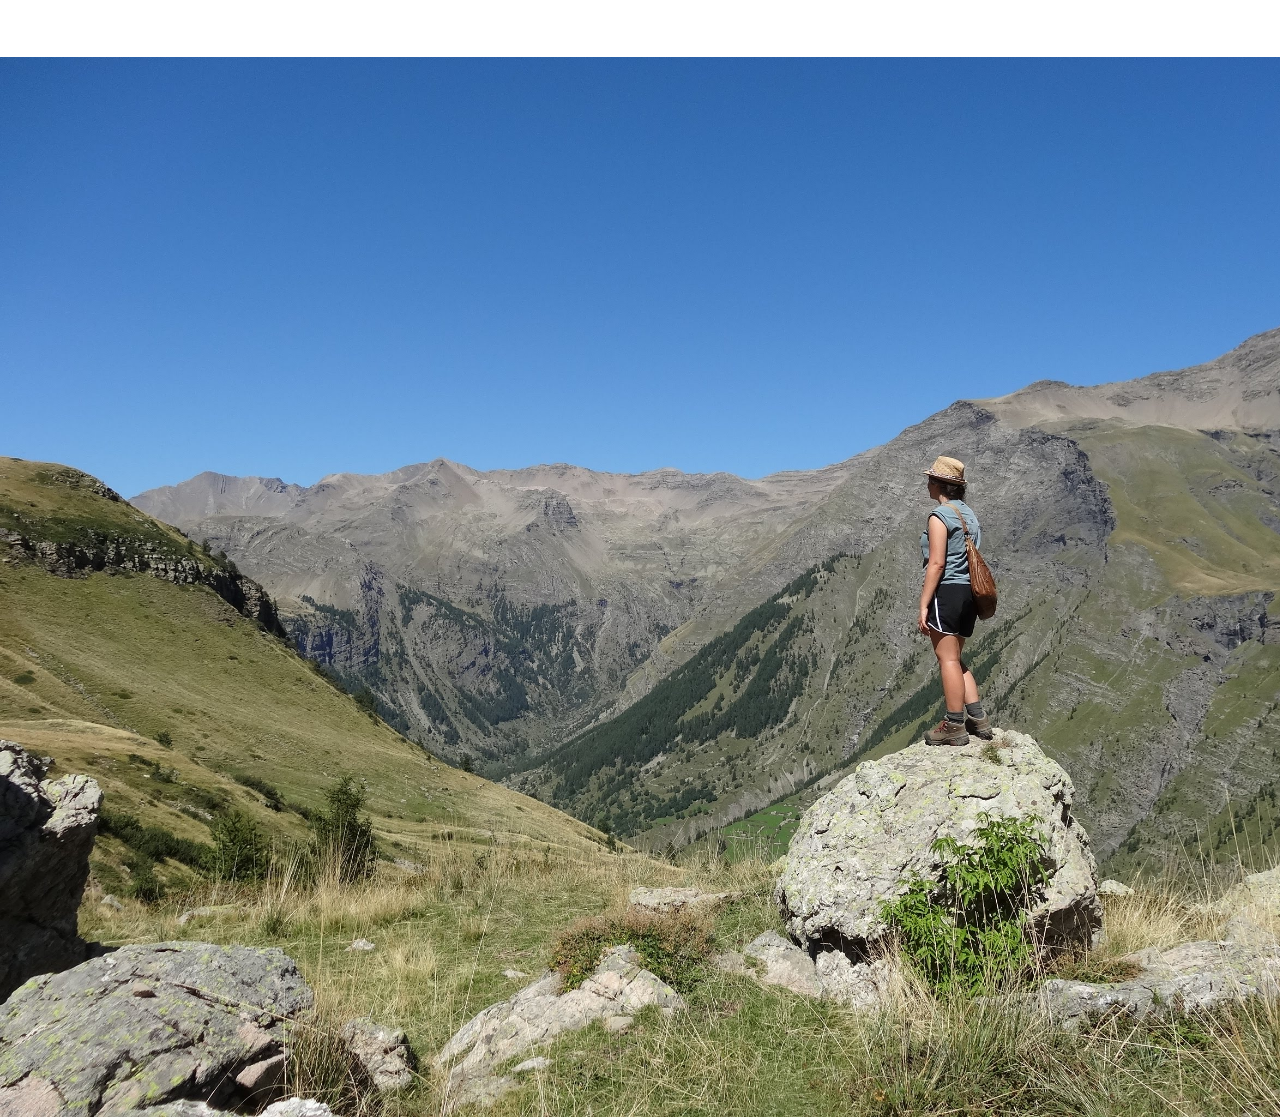
==== commit 544fe213: "small content change (git tracking is messed up)" ====
--- a/index.html
+++ b/index.html
@@ -117,7 +117,7 @@
 
 				<h3>My Values</h3>
 				<p>
-				A little more about me: I am an <a href="https://www.16personalities.com/intp-personality" target="_blank">INTP</a> personality type on the Myers-Briggs scale if that is of interest to you. However at the same time I am an empathetic person who cares deeply about others. I love animals, and I love plants and gardening. I eat plant-based, meaning I try to consume as few animal products as possible; I've been eating this way since about 2014 after watching Forks Over Knives. I love it, but I believe everyone has to choose what lifestyle is best for them. I'm non-judgemental, and I believe all of us are equal and deserve equal respect. However I don't tolerate elitists or those who put down other people. It is always important to me to make others feel valued and heard. I'm open-minded, and I love hearing about ideas and experiences different from my own. I love teamwork. I am very honest (sometimes to my own detremint) as I highly value integrety and am fiercly principled. I am a musician, mainly as a pianist, but I am happy to play any instrument lying around. I'm a lover of rubik's cubes, trivia, and brain teasers. I love yoga and try to at least fit in some deep breathing once per day.
+				A little more about me: I am an <a href="https://www.16personalities.com/intp-personality" target="_blank">INTP</a> personality type on the Myers-Briggs scale if that is of interest to you. However at the same time I am an empathetic person who cares deeply about others. I love animals, and I love plants and gardening. I eat plant-based, meaning I try to consume as few animal products as possible; I've been eating this way since about 2014 after watching Forks Over Knives. I love it, but I believe everyone has to choose what lifestyle is best for them. I'm non-judgemental, and I believe all of us are equal and deserve equal respect. I don't get along well with elitists or those who put down other people. It is always important to me to make others feel valued and heard. I'm open-minded, and I love hearing about ideas and experiences different from my own. I love teamwork. I am very honest (sometimes to my own detremint) as I highly value integrety and am fiercly principled. I am a musician, mainly as a pianist, but I am happy to play any instrument lying around. I'm a lover of rubik's cubes, trivia, and brain teasers. I love yoga and try to at least fit in some deep breathing once per day.
 				<br/><br/>
 
 				I love meeting new people and learning all about them. Being an Introvert makes me a great listener! I don't always appear to be that introverted, but I am most comfortable in a one-on-one environment versus a group environment. I still enjoy working in groups, especially those with diverse opinions and ideas all coming together to solve a problem. That is why I love software engineering!
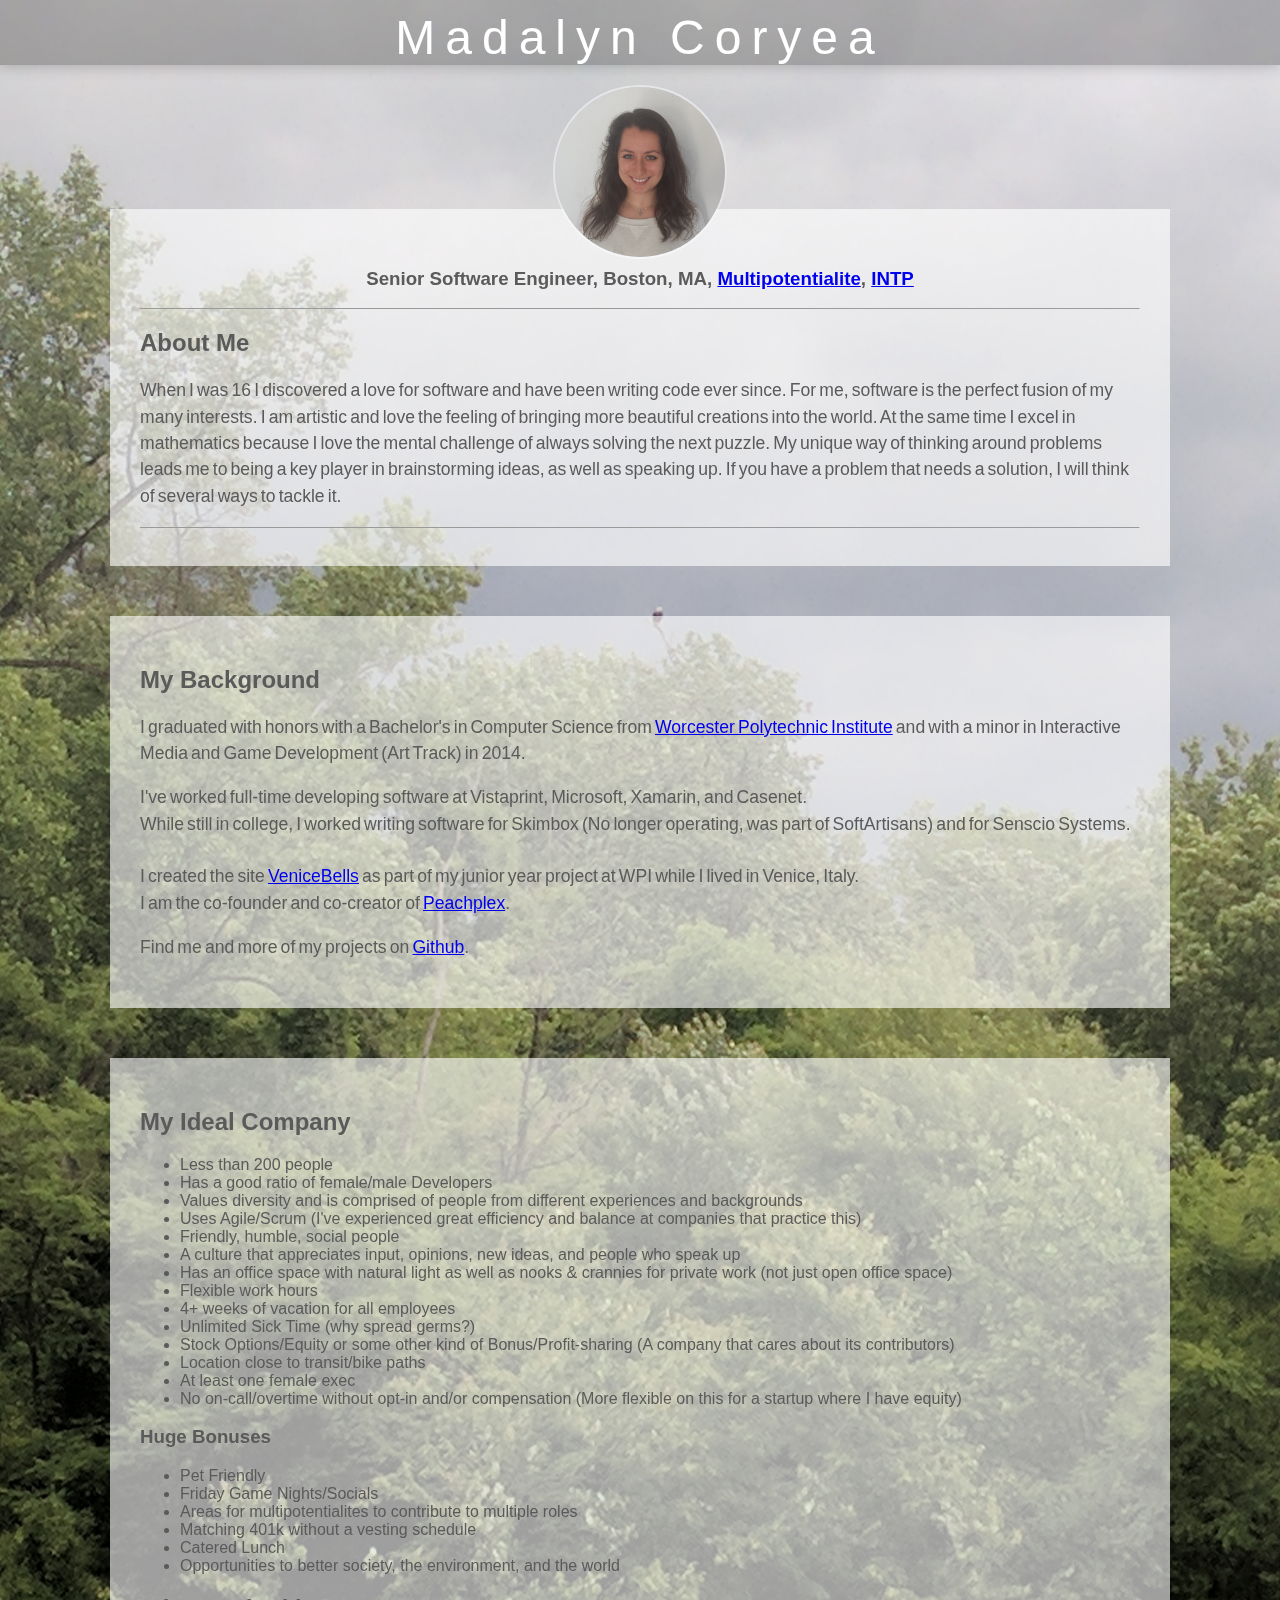
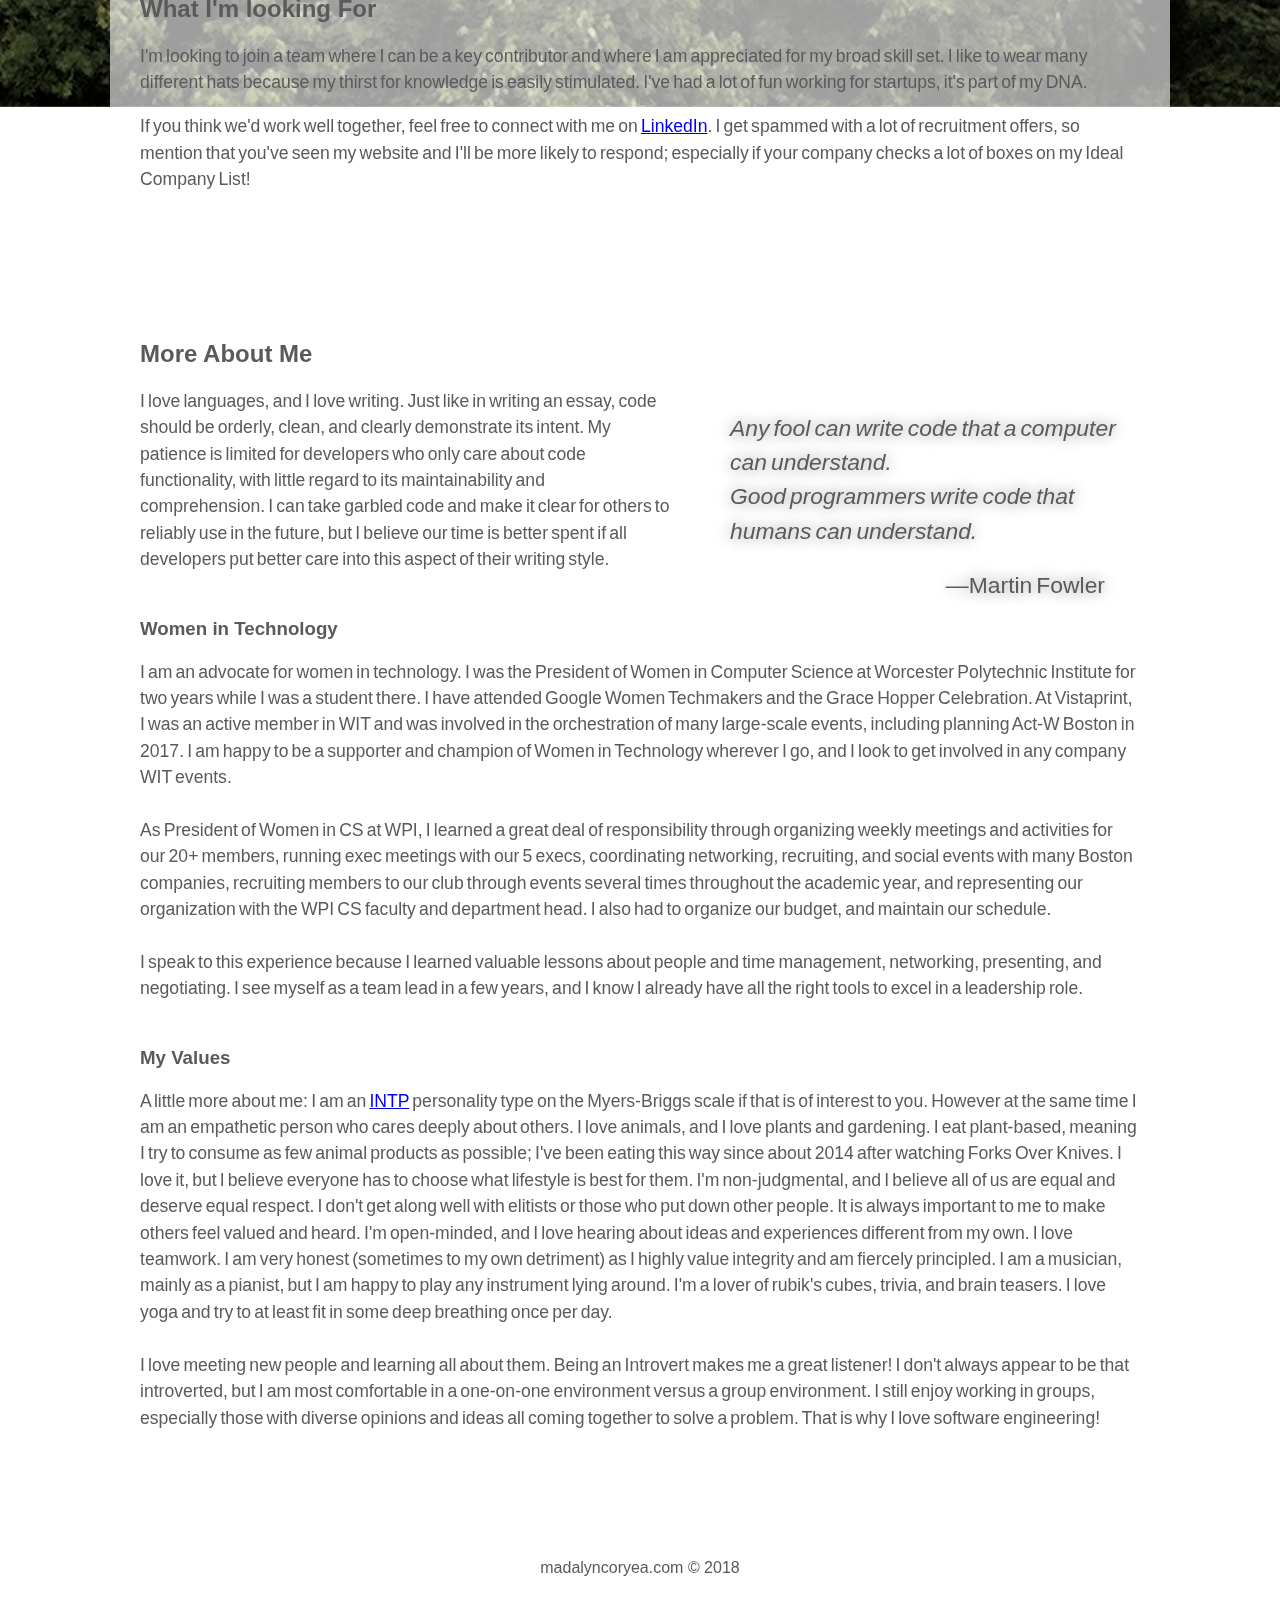
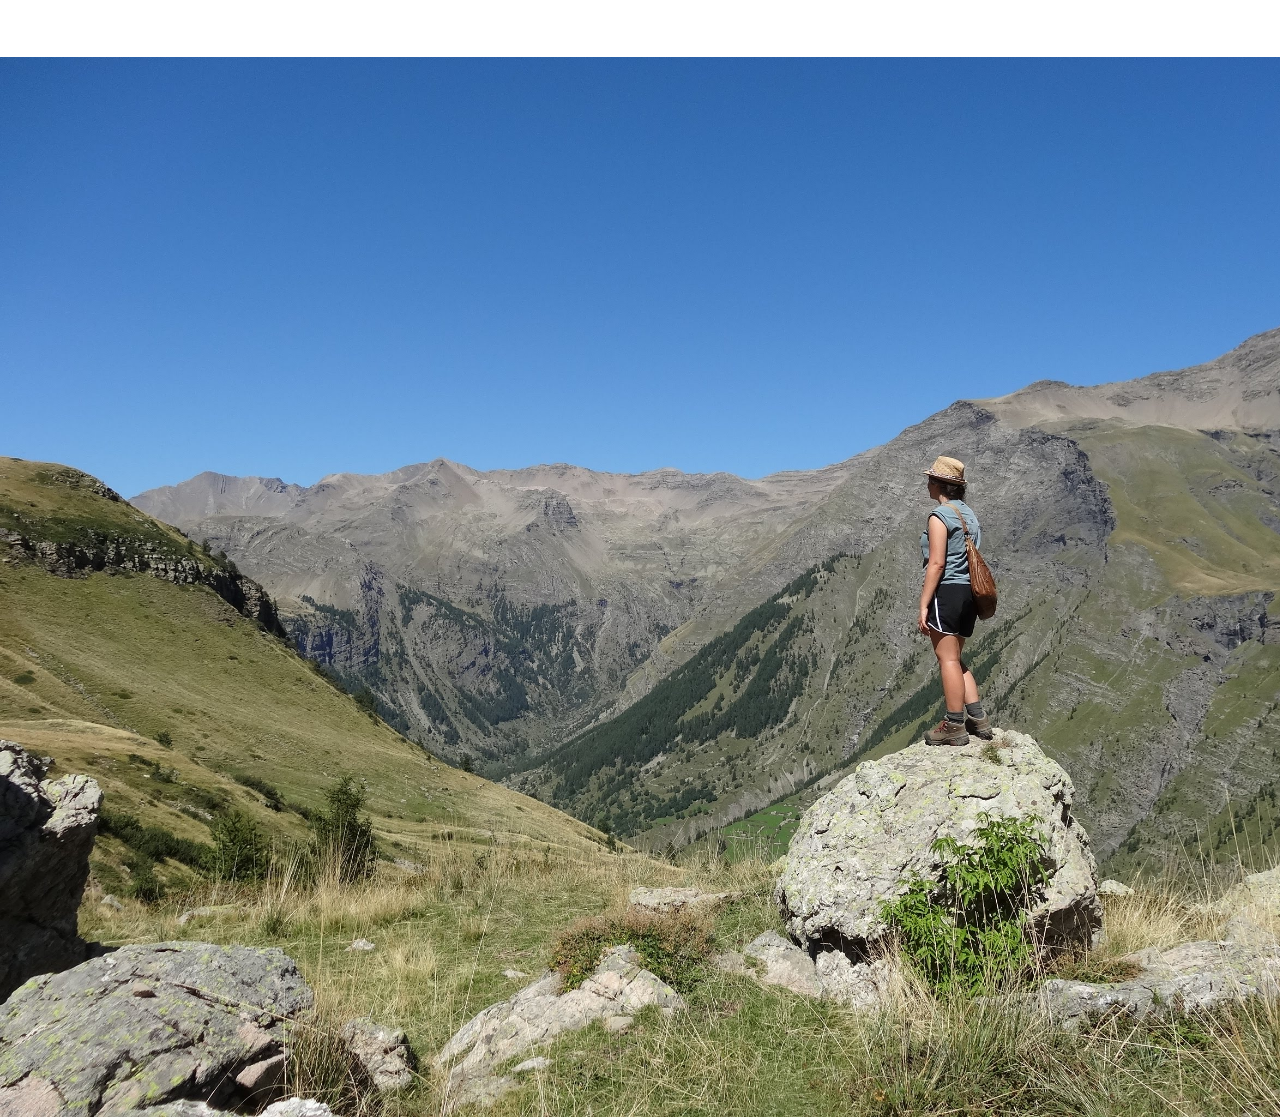
==== commit e2ee5b5d: "spellcheck ftw" ====
--- a/index.html
+++ b/index.html
@@ -43,7 +43,7 @@
 					<br/><br/>
 					I created the site <a href="http://venicebells.com/">VeniceBells</a> as part of my junior year project at WPI while I lived in Venice, Italy.
 					<br/>
-					I am the co-founder and co-creater of <a href="http://peachplex.com">Peachplex</a>.
+					I am the co-founder and co-creator of <a href="http://peachplex.com">Peachplex</a>.
 				</p>
 				<p>
 					Find me and more of my projects on <a href="https://github.com/madalyn">Github</a>.
@@ -57,10 +57,10 @@
 					<li>Less than 200 people</li>
 					<li>Has a good ratio of female/male Developers</li>
 					<li>Values diversity and is comprised of people from different experiences and backgrounds</li>
-					<li>Uses Agile/Scrum (I've experienced great efficency and balance at companies that practice this)</li>
+					<li>Uses Agile/Scrum (I've experienced great efficiency and balance at companies that practice this)</li>
 					<li>Friendly, humble, social people</li>
 					<li>A culture that appreciates input, opinions, new ideas, and people who speak up</li>
-					<li>Has an office space with natural light as well as nooks & crannies for private work (not just open office space)</li>
+					<li>Has an office space with natural light as well as nooks &amp; crannies for private work (not just open office space)</li>
 					<li>Flexible work hours</li>
 					<li>4+ weeks of vacation for all employees</li>
 					<li>Unlimited Sick Time (why spread germs?)</li>
@@ -85,7 +85,7 @@
 					What I'm looking For
 				</h2>
 				<p>
-					I'm looking to join a team where I can be a key contributer and where I am appreciated for my broad skill set. I like to wear many different hats because my thirst for knowledge is easily stimulated. I've had a lot of fun working for startups, it's part of my DNA.
+					I'm looking to join a team where I can be a key contributor and where I am appreciated for my broad skill set. I like to wear many different hats because my thirst for knowledge is easily stimulated. I've had a lot of fun working for startups, it's part of my DNA.
 				</p>
 				<p>
 					If you think we'd work well together, feel free to connect with me on <a href="https://www.linkedin.com/in/madalyn-coryea-bbb9a641/" target="_blank">LinkedIn</a>. I get spammed with a lot of recruitment offers, so mention that you've seen my website and I'll be more likely to respond; especially if your company checks a lot of boxes on my Ideal Company List!
@@ -99,7 +99,7 @@
 						<p><em>Any fool can write code that a computer can understand. <br>Good programmers write code that humans can understand.</em> <br><span class="align-right">&#8212;Martin Fowler</span></p>
 					</div>
 				<p>
-				I love languages, and I love writing. Just like in writing an essay, code should be orderly, clean, and clearly demonstrate its intent. My patience is limited for developers who only care about code functionality, with little regard to its maintainability and comprehension. I can take jarbled code and make it clear for others to reliably use in the future, but I believe our time is better spent if all developers put better care into this aspect of their writing style.
+				I love languages, and I love writing. Just like in writing an essay, code should be orderly, clean, and clearly demonstrate its intent. My patience is limited for developers who only care about code functionality, with little regard to its maintainability and comprehension. I can take garbled code and make it clear for others to reliably use in the future, but I believe our time is better spent if all developers put better care into this aspect of their writing style.
 				<br/><br/>
 				</p>
 
@@ -117,7 +117,7 @@
 
 				<h3>My Values</h3>
 				<p>
-				A little more about me: I am an <a href="https://www.16personalities.com/intp-personality" target="_blank">INTP</a> personality type on the Myers-Briggs scale if that is of interest to you. However at the same time I am an empathetic person who cares deeply about others. I love animals, and I love plants and gardening. I eat plant-based, meaning I try to consume as few animal products as possible; I've been eating this way since about 2014 after watching Forks Over Knives. I love it, but I believe everyone has to choose what lifestyle is best for them. I'm non-judgemental, and I believe all of us are equal and deserve equal respect. I don't get along well with elitists or those who put down other people. It is always important to me to make others feel valued and heard. I'm open-minded, and I love hearing about ideas and experiences different from my own. I love teamwork. I am very honest (sometimes to my own detremint) as I highly value integrety and am fiercly principled. I am a musician, mainly as a pianist, but I am happy to play any instrument lying around. I'm a lover of rubik's cubes, trivia, and brain teasers. I love yoga and try to at least fit in some deep breathing once per day.
+				A little more about me: I am an <a href="https://www.16personalities.com/intp-personality" target="_blank">INTP</a> personality type on the Myers-Briggs scale if that is of interest to you. However at the same time I am an empathetic person who cares deeply about others. I love animals, and I love plants and gardening. I eat plant-based, meaning I try to consume as few animal products as possible; I've been eating this way since about 2014 after watching Forks Over Knives. I love it, but I believe everyone has to choose what lifestyle is best for them. I'm non-judgmental, and I believe all of us are equal and deserve equal respect. I don't get along well with elitists or those who put down other people. It is always important to me to make others feel valued and heard. I'm open-minded, and I love hearing about ideas and experiences different from my own. I love teamwork. I am very honest (sometimes to my own detriment) as I highly value integrity and am fiercely principled. I am a musician, mainly as a pianist, but I am happy to play any instrument lying around. I'm a lover of rubik's cubes, trivia, and brain teasers. I love yoga and try to at least fit in some deep breathing once per day.
 				<br/><br/>
 
 				I love meeting new people and learning all about them. Being an Introvert makes me a great listener! I don't always appear to be that introverted, but I am most comfortable in a one-on-one environment versus a group environment. I still enjoy working in groups, especially those with diverse opinions and ideas all coming together to solve a problem. That is why I love software engineering!
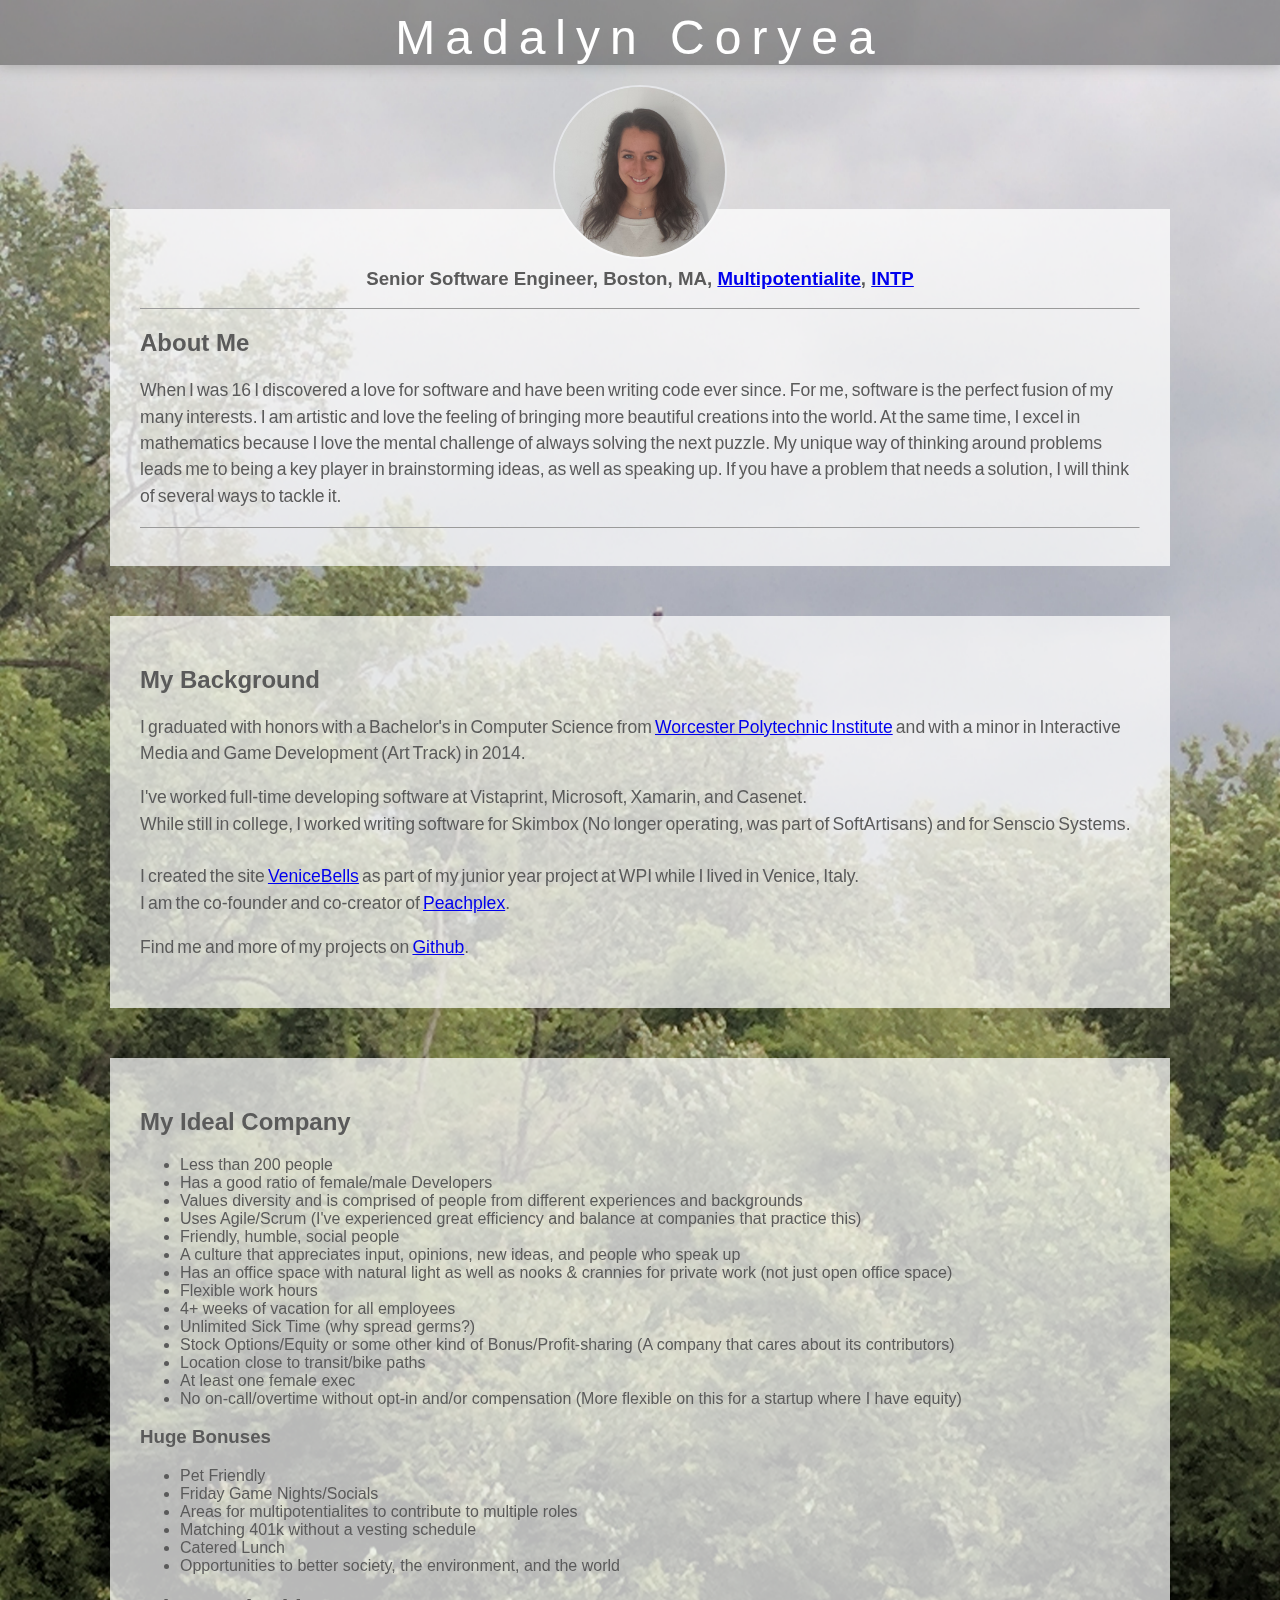
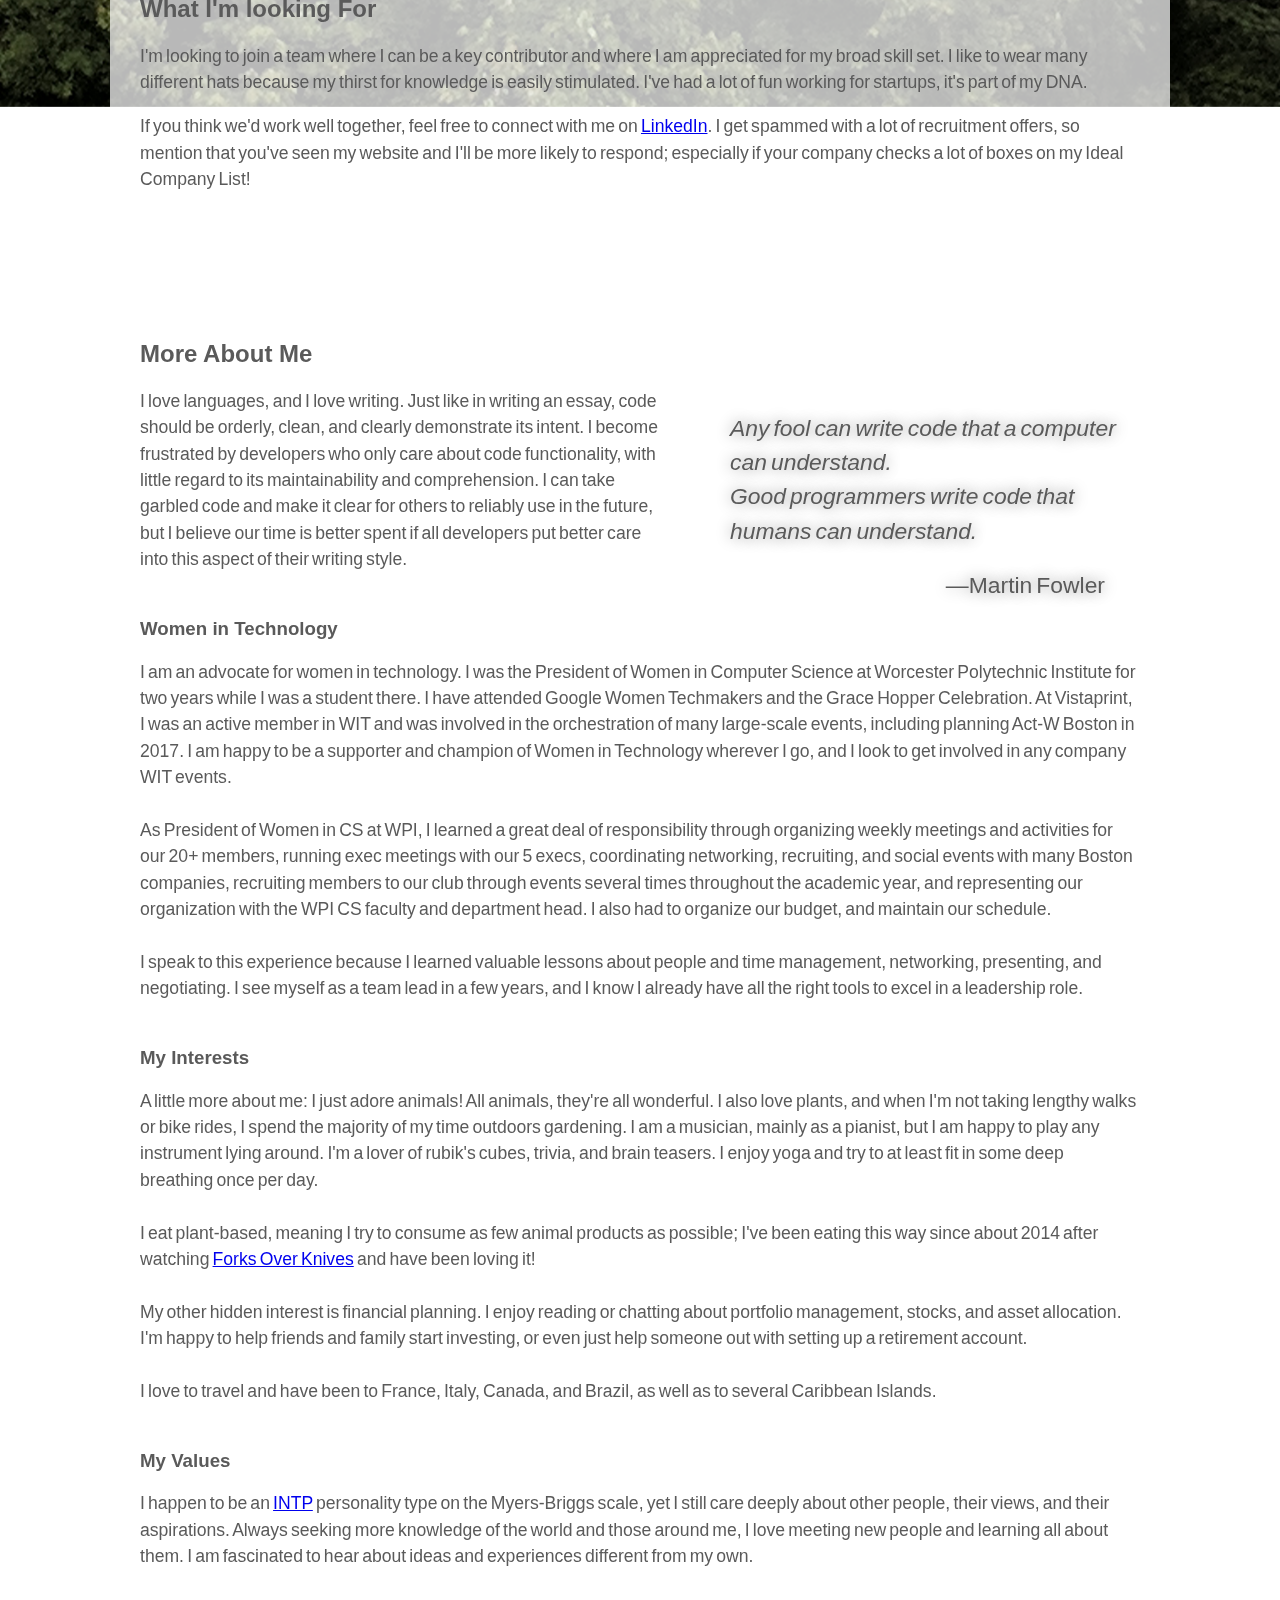
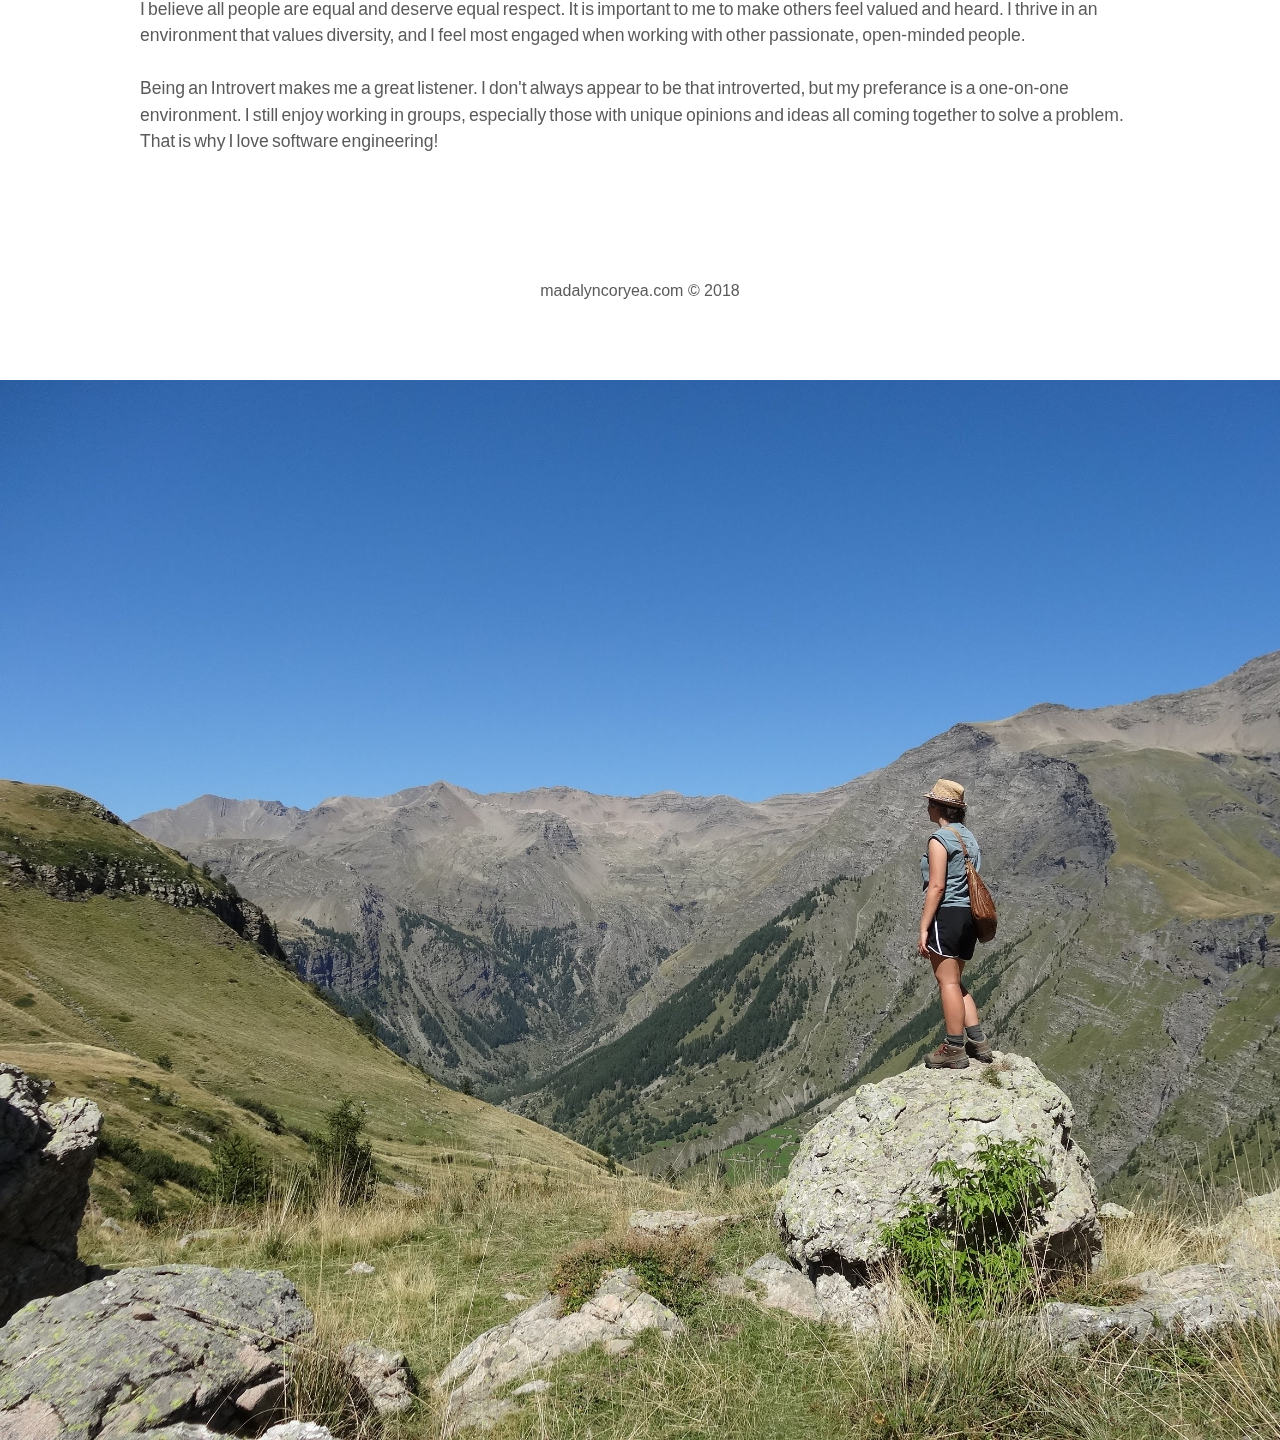
==== commit 9a81d6f3: "Final copy changes, few css shadow tweaks, ready for prod." ====
--- a/index.html
+++ b/index.html
@@ -26,7 +26,7 @@
 					About Me
 				</h2>
 				<p>
-					When I was 16 I discovered a love for software and have been writing code ever since. For me, software is the perfect fusion of my many interests. I am  artistic and love the feeling of bringing more beautiful creations into the world. At the same time I excel in mathematics because I love the mental challenge of always solving the next puzzle. My unique way of thinking around problems leads me to being a key player in brainstorming ideas, as well as speaking up. If you have a problem that needs a solution, I will think of several ways to tackle it.
+					When I was 16 I discovered a love for software and have been writing code ever since. For me, software is the perfect fusion of my many interests. I am  artistic and love the feeling of bringing more beautiful creations into the world. At the same time, I excel in mathematics because I love the mental challenge of always solving the next puzzle. My unique way of thinking around problems leads me to being a key player in brainstorming ideas, as well as speaking up. If you have a problem that needs a solution, I will think of several ways to tackle it.
 				</p>
 				<hr/>
 			</div>
@@ -99,7 +99,7 @@
 						<p><em>Any fool can write code that a computer can understand. <br>Good programmers write code that humans can understand.</em> <br><span class="align-right">&#8212;Martin Fowler</span></p>
 					</div>
 				<p>
-				I love languages, and I love writing. Just like in writing an essay, code should be orderly, clean, and clearly demonstrate its intent. My patience is limited for developers who only care about code functionality, with little regard to its maintainability and comprehension. I can take garbled code and make it clear for others to reliably use in the future, but I believe our time is better spent if all developers put better care into this aspect of their writing style.
+				I love languages, and I love writing. Just like in writing an essay, code should be orderly, clean, and clearly demonstrate its intent. I become frustrated by developers who only care about code functionality, with little regard to its maintainability and comprehension. I can take garbled code and make it clear for others to reliably use in the future, but I believe our time is better spent if all developers put better care into this aspect of their writing style.
 				<br/><br/>
 				</p>
 
@@ -115,12 +115,25 @@
 				<br/><br/>
 				</p>
 
+				<h3>My Interests</h3>
+				<p>
+				A little more about me: I just adore animals! All animals, they're all wonderful. I also love plants, and when I'm not taking lengthy walks or bike rides, I spend the majority of my time outdoors gardening. I am a musician, mainly as a pianist, but I am happy to play any instrument lying around. I'm a lover of rubik's cubes, trivia, and brain teasers. I enjoy yoga and try to at least fit in some deep breathing once per day.
+				<br/><br/>
+				I eat plant-based, meaning I try to consume as few animal products as possible; I've been eating this way since about 2014 after watching <a href="https://www.forksoverknives.com/synopsis/#gs.1lfaSLE">Forks Over Knives</a> and have been loving it!
+				<br/><br/>
+				My other hidden interest is financial planning. I enjoy reading or chatting about portfolio management, stocks, and asset allocation. I'm happy to help friends and family start investing, or even just help someone out with setting up a retirement account.
+				<br/></br/>
+				I love to travel and have been to France, Italy, Canada, and Brazil, as well as to several Caribbean Islands.
+				<br/><br/>
+				</p>
+
 				<h3>My Values</h3>
 				<p>
-				A little more about me: I am an <a href="https://www.16personalities.com/intp-personality" target="_blank">INTP</a> personality type on the Myers-Briggs scale if that is of interest to you. However at the same time I am an empathetic person who cares deeply about others. I love animals, and I love plants and gardening. I eat plant-based, meaning I try to consume as few animal products as possible; I've been eating this way since about 2014 after watching Forks Over Knives. I love it, but I believe everyone has to choose what lifestyle is best for them. I'm non-judgmental, and I believe all of us are equal and deserve equal respect. I don't get along well with elitists or those who put down other people. It is always important to me to make others feel valued and heard. I'm open-minded, and I love hearing about ideas and experiences different from my own. I love teamwork. I am very honest (sometimes to my own detriment) as I highly value integrity and am fiercely principled. I am a musician, mainly as a pianist, but I am happy to play any instrument lying around. I'm a lover of rubik's cubes, trivia, and brain teasers. I love yoga and try to at least fit in some deep breathing once per day.
+				I happen to be an <a href="https://www.16personalities.com/intp-personality" target="_blank">INTP</a> personality type on the Myers-Briggs scale, yet I still care deeply about other people, their views, and their aspirations. Always seeking more knowledge of the world and those around me, I love meeting new people and learning all about them. I am fascinated to hear about ideas and experiences different from my own.
 				<br/><br/>
-
-				I love meeting new people and learning all about them. Being an Introvert makes me a great listener! I don't always appear to be that introverted, but I am most comfortable in a one-on-one environment versus a group environment. I still enjoy working in groups, especially those with diverse opinions and ideas all coming together to solve a problem. That is why I love software engineering!
+				I believe all people are equal and deserve equal respect. It is important to me to make others feel valued and heard. I thrive in an environment that values diversity, and I feel most engaged when working with other passionate, open-minded people.
+				<br/><br/>
+				Being an Introvert makes me a great listener. I don't always appear to be that introverted, but my preferance is a one-on-one environment. I still enjoy working in groups, especially those with unique opinions and ideas all coming together to solve a problem. That is why I love software engineering!
 				</p>
 			</div>
 		</div>
--- a/default.css
+++ b/default.css
@@ -89,7 +89,7 @@
 	letter-spacing: 10px;
 	text-align: center;
 	box-shadow: 0px 0px 15px rgba(0,0,0,.25);
-	background-color: rgba(0,0,0,.25);
+	background-color: rgba(0,0,0,.35);
 	color: white;
 	padding-top: 10px;
 }
@@ -99,7 +99,7 @@
 	margin: 50px auto;
 	padding: 30px;
 	max-width: 1000px;
-	background-color: rgba(255,255,255,.62);
+	background-color: rgba(255,255,255,.72);
 }
 
 .quote{
